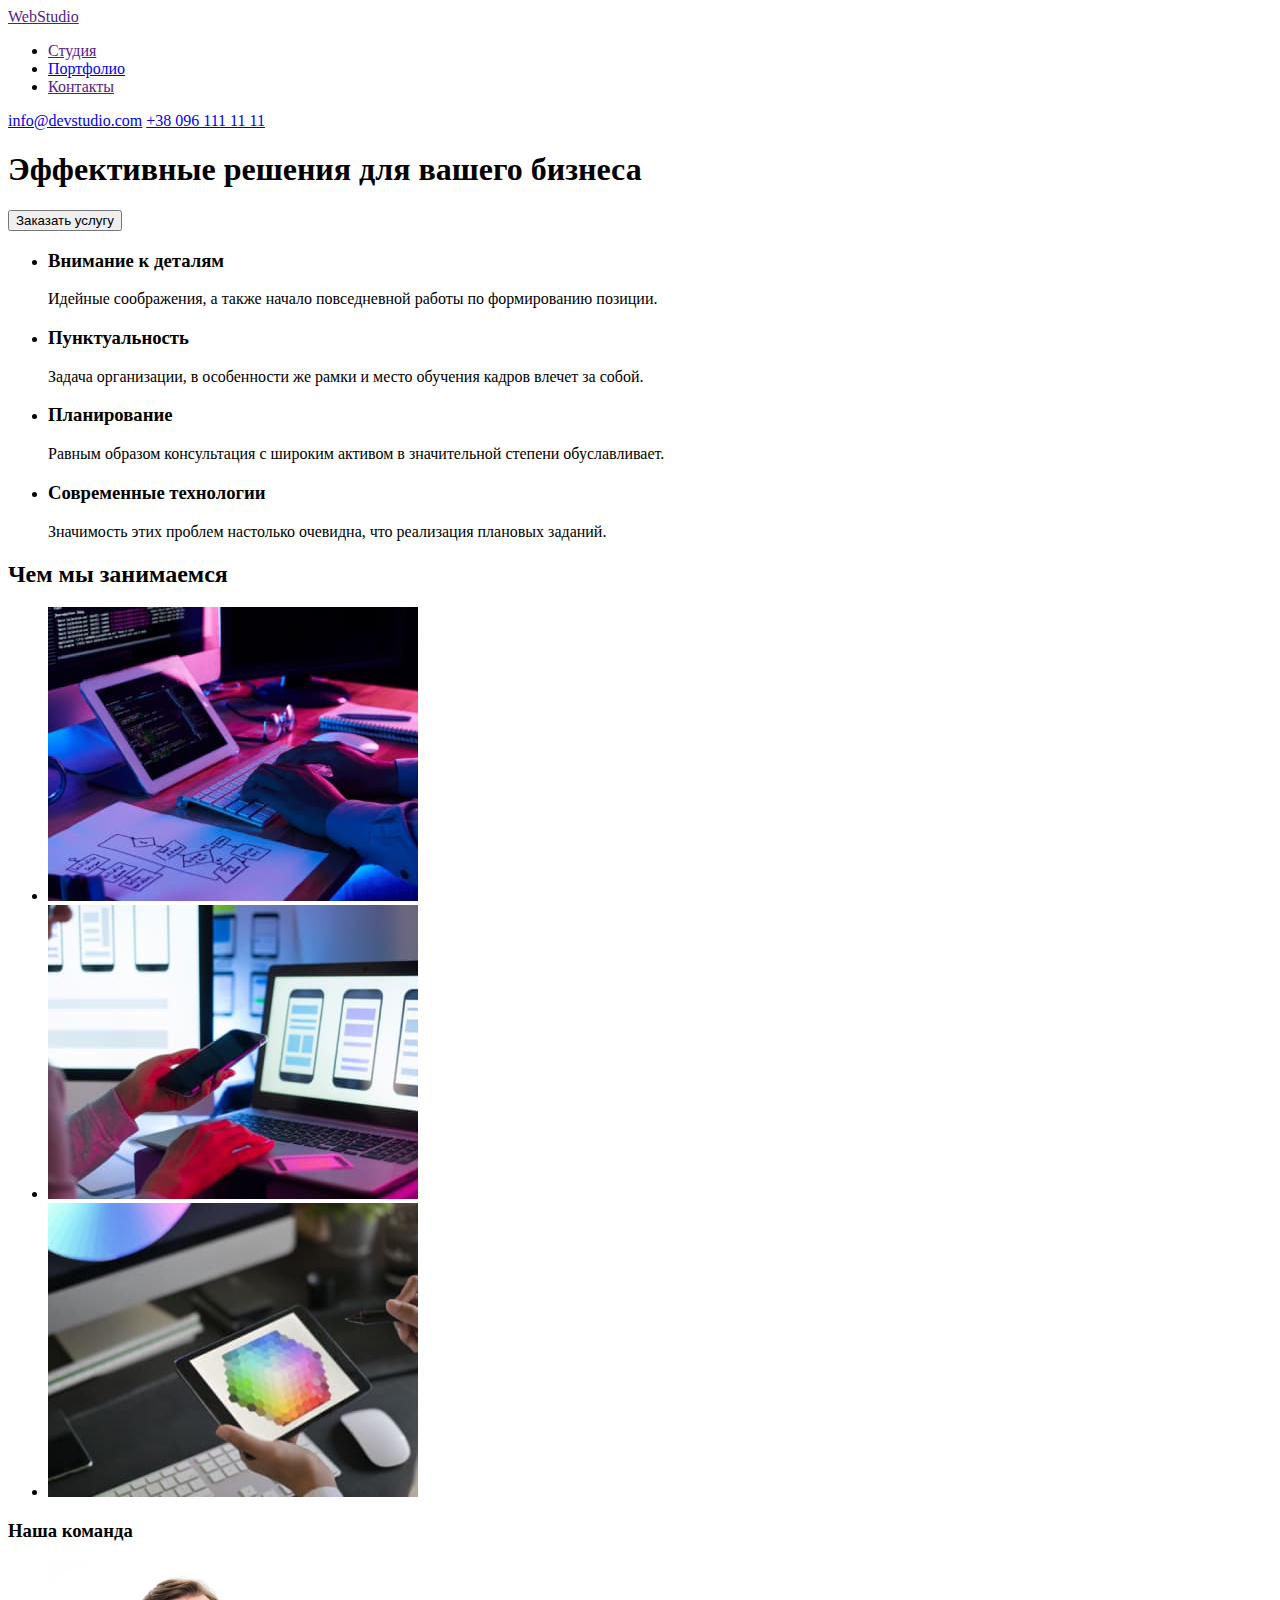
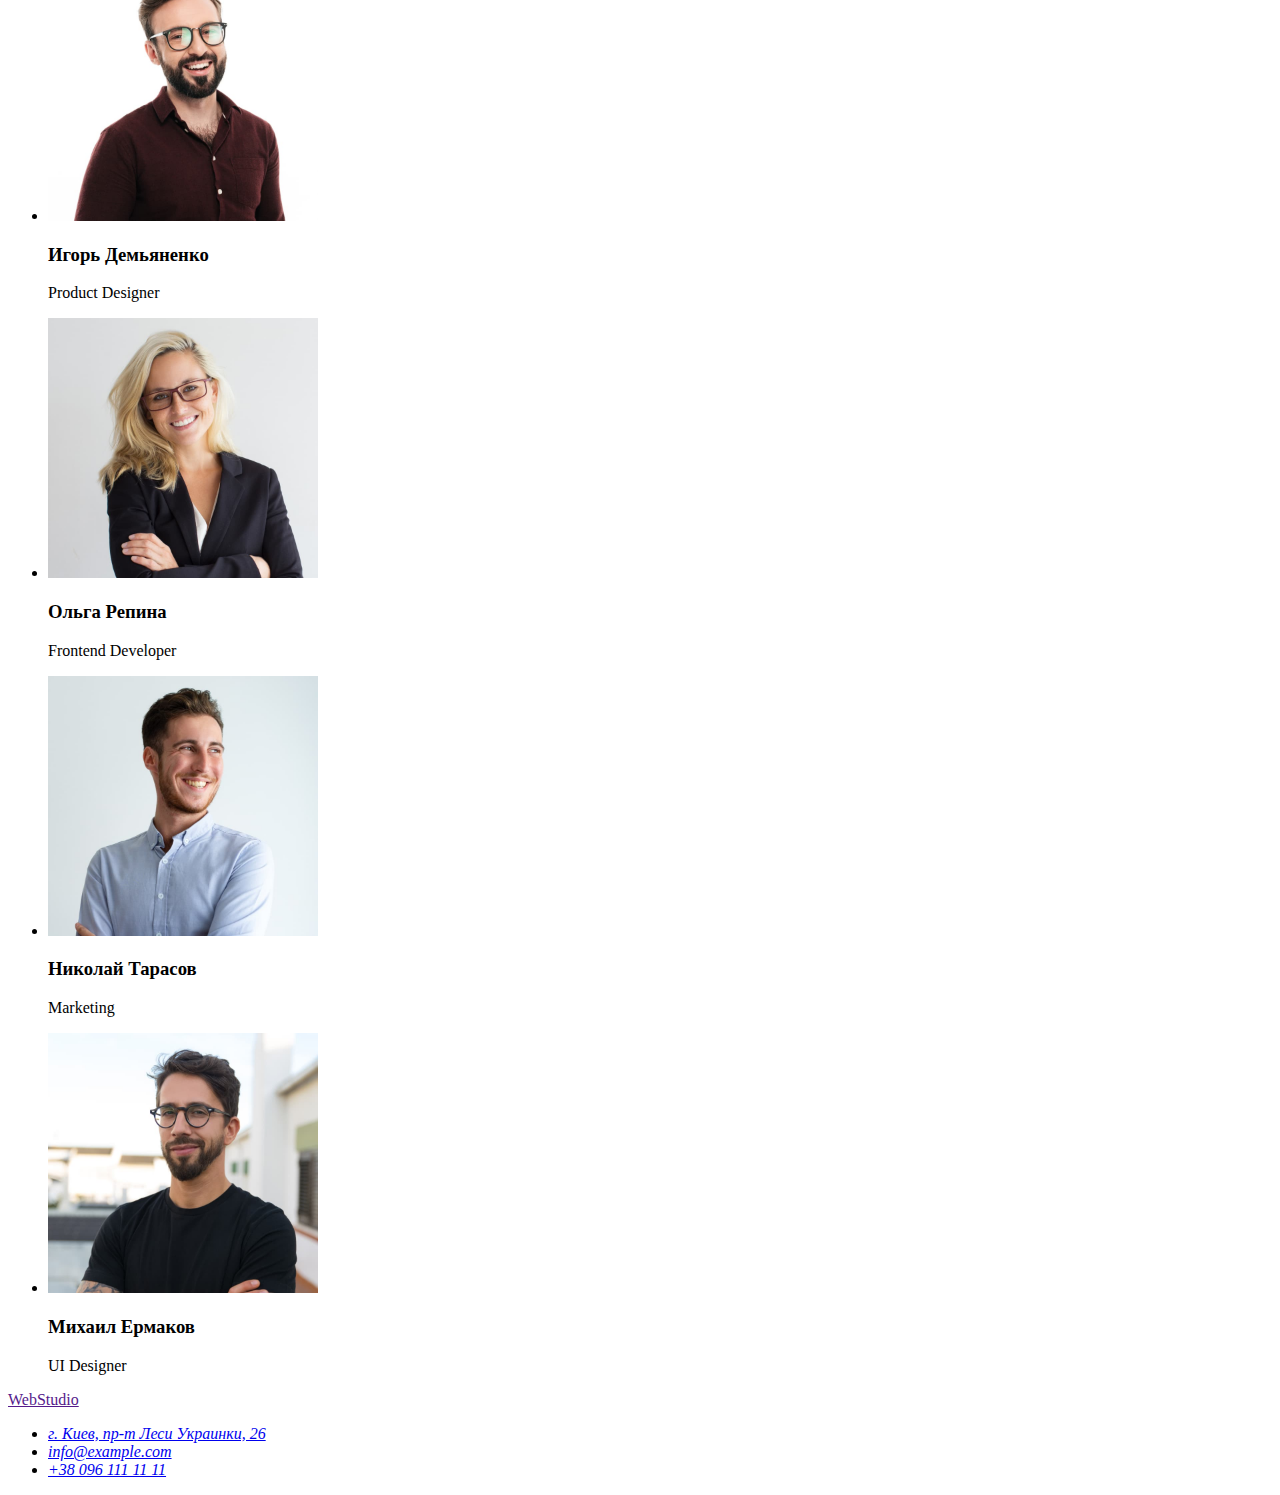
==== index.html @ 4023cea5 "css add" ====
<!DOCTYPE html>
<html lang="ru">

<head>
  <meta charset="UTF-8" />
  <meta http-equiv="X-UA-Compatible" content="IE=edge" />
  <meta name="viewport" content="width=<device-width>, initial-scale=1.0" />
  <title>Document</title>

  <link rel="stylesheet" href="./css/styles.css" />
</head>

<body>
  <header>
    <nav>
      <a href="" lang="en">WebStudio</a>
      <ul>
        <li><a href="">Студия</a></li>
        <li><a href="./portfolio.html">Портфолио</a></li>
        <li><a href="">Контакты</a></li>
      </ul>
    </nav>
    <a href="mailto:info@devstudio.com">info@devstudio.com</a>
    <a href="tel:+380961111111">+38 096 111 11 11</a>
  </header>
  <main>
    <!-- service -->
    <section>
      <h1>Эффективные решения для вашего бизнеса</h1>
      <button type="button">Заказать услугу</button>
    </section>

    <!-- skills -->
    <section>
      <h2 hidden>Преимущества</h2>
      <ul>
        <li>
          <h3>Внимание к деталям</h3>
          <p>
            Идейные соображения, а также начало повседневной работы по
            формированию позиции.
          </p>
        </li>
        <li>
          <h3>Пунктуальность</h3>
          <p>
            Задача организации, в особенности же рамки и место обучения кадров
            влечет за собой.
          </p>
        </li>
        <li>
          <h3>Планирование</h3>
          <p>
            Равным образом консультация с широким активом в значительной
            степени обуславливает.
          </p>
        </li>
        <li>
          <h3>Современные технологии</h3>
          <p>
            Значимость этих проблем настолько очевидна, что реализация
            плановых заданий.
          </p>
        </li>
      </ul>
    </section>

    <!-- about -->
    <section>
      <h2>Чем мы занимаемся</h2>
      <ul>
        <li>
          <img src="./images/about/type.jpg" alt="набор текста" width="370" height="294" />
        </li>
        <li>
          <img src="./images/about/seach.jpg" alt="поиск информации" width="370" height="294" />
        </li>
        <li>
          <img src="./images/about/color.jpg" alt="выбор цвета" width="370" height="294" />
        </li>
      </ul>
    </section>

    <!-- team -->
    <section>
      <h3>Наша команда</h3>
      <ul>
        <li>
          <img src="./images/team/ihor.jpg" alt="Игорь" width="270" height="260" />
          <h3>Игорь Демьяненко</h3>
          <p>Product Designer</p>
        </li>
        <li>
          <img src="./images/team/olha.jpg" alt="Ольга" width="270" height="260" />
          <h3>Ольга Репина</h3>
          <p>Frontend Developer</p>
        </li>
        <li>
          <img src="./images/team/nikola.jpg" alt="Николай" width="270" height="260" />
          <h3>Николай Тарасов</h3>
          <p>Marketing</p>
        </li>
        <li>
          <img src="./images/team/michael.jpg" alt="Михаил" width="270" height="260" />
          <h3>Михаил Ермаков</h3>
          <p>UI Designer</p>
        </li>
      </ul>
    </section>
  </main>

  <footer>
    <a href="" lang="en">WebStudio</a>
    <address>
      <ul>
        <li>
          <a href="https://goo.gl/maps/hZrBAjfU1j6jD1Ma9" target="_blank" rel="noopener noreferrer">г. Киев, пр-т Леси
            Украинки, 26</a>
        </li>
        <li><a href="mailto:info@example.com">info@example.com</a></li>
        <li><a href="tel:+380961111111">+38 096 111 11 11</a></li>
      </ul>
    </address>
  </footer>
</body>

</html>
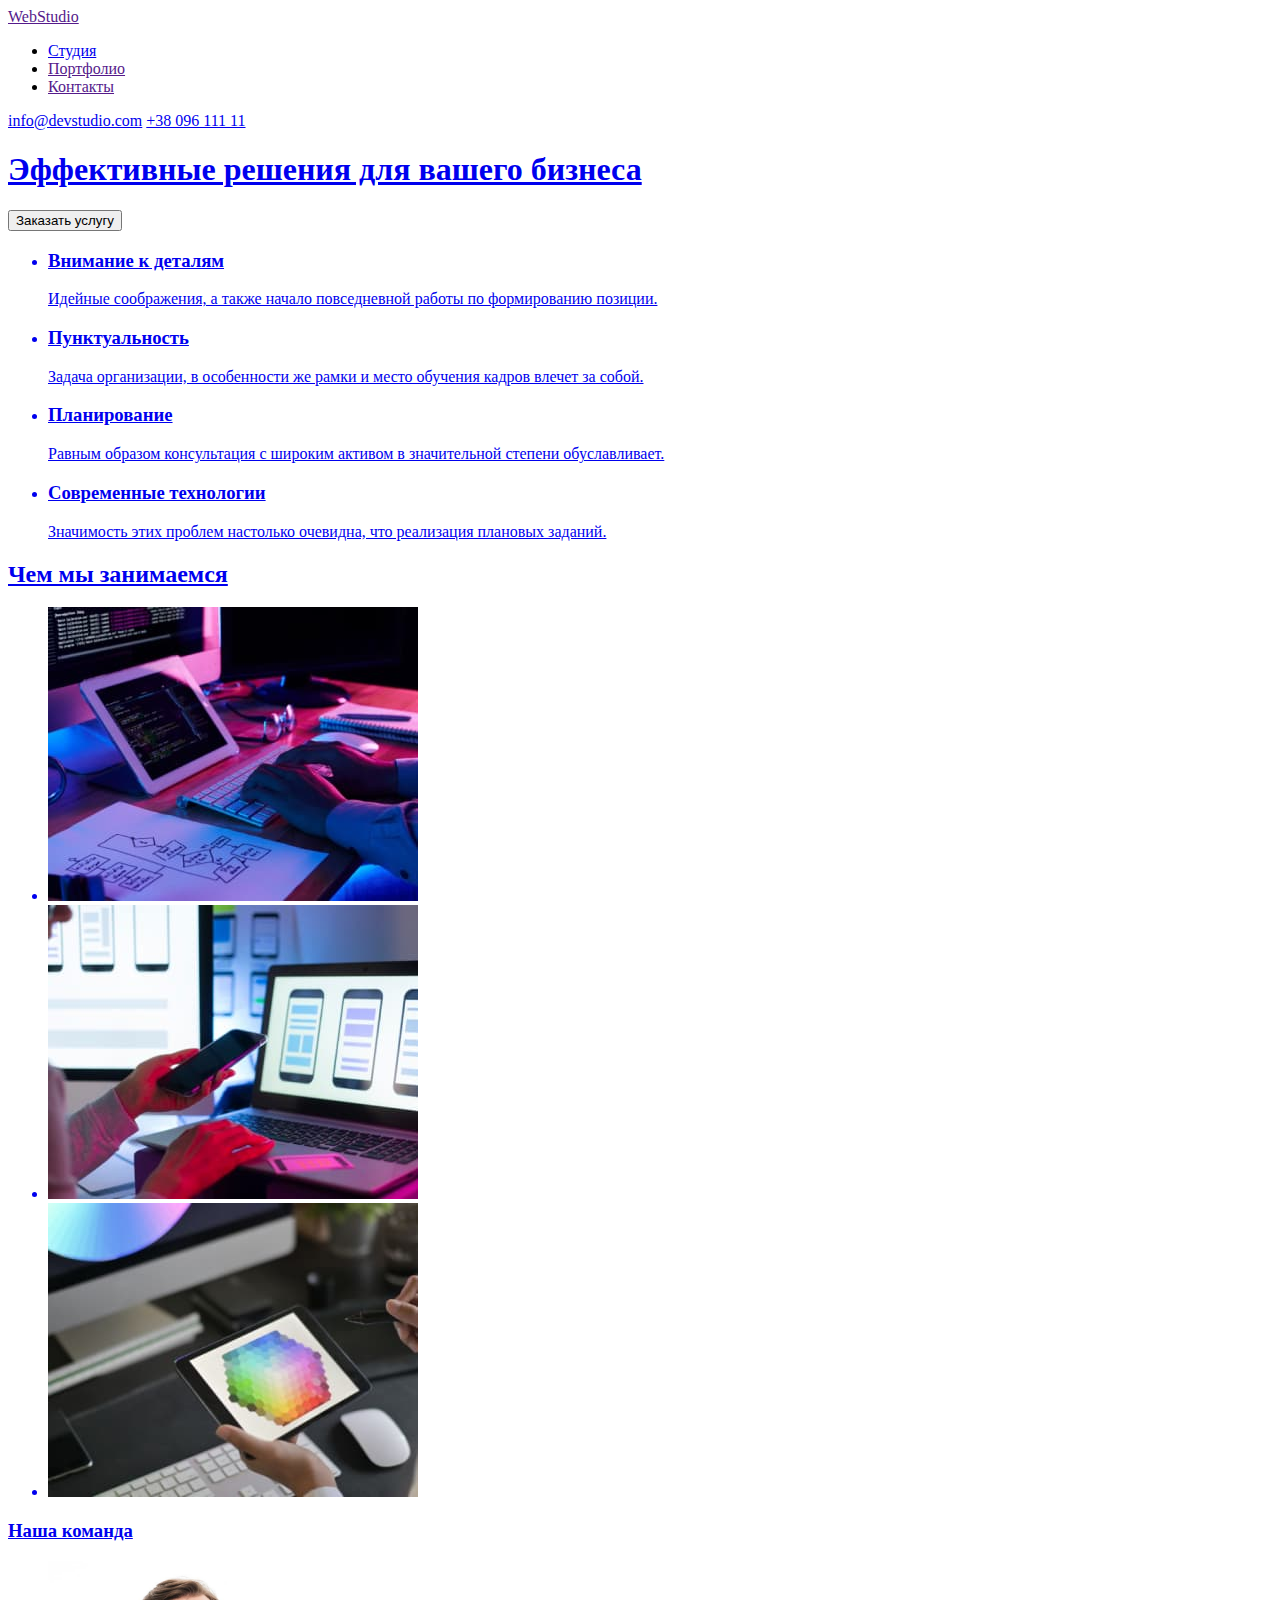
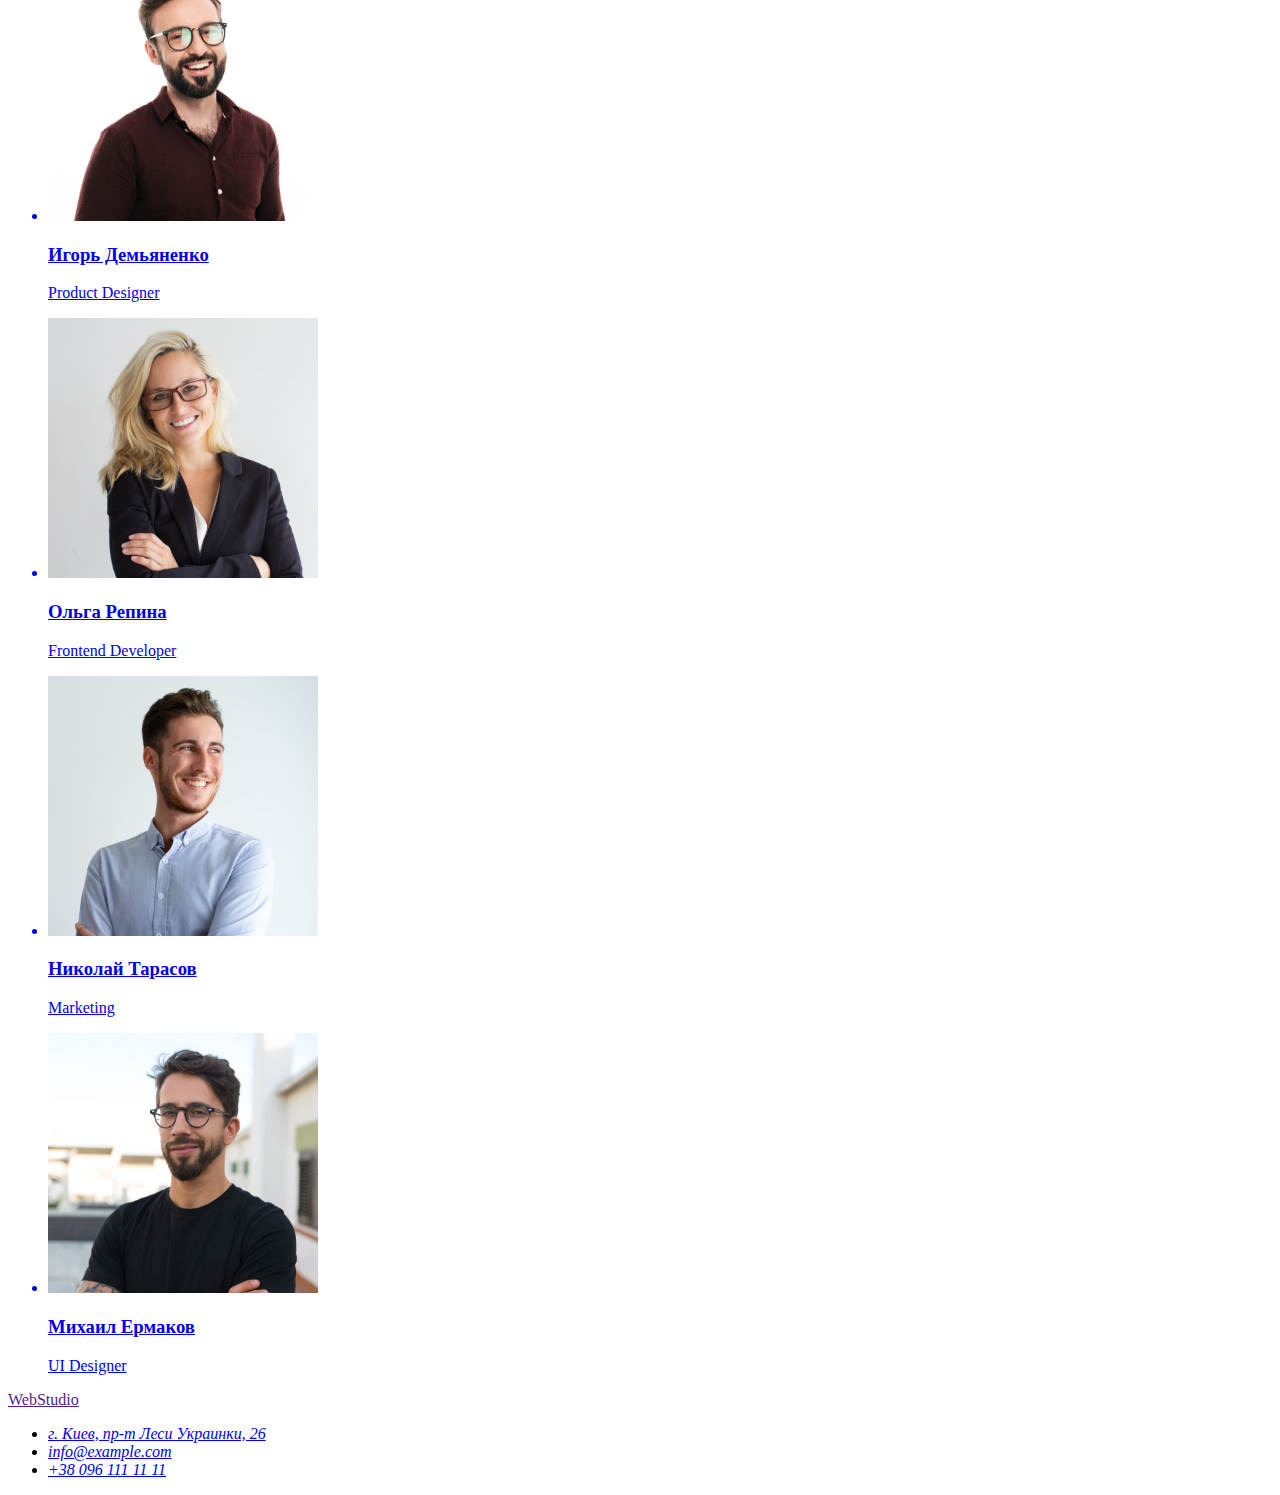
==== commit a692a66b: "commit" ====
--- a/index.html
+++ b/index.html
@@ -11,110 +11,122 @@
 </head>
 
 <body>
-  <header>
-    <nav>
-      <a href="" lang="en">WebStudio</a>
-      <ul>
-        <li><a href="">Студия</a></li>
-        <li><a href="./portfolio.html">Портфолио</a></li>
+  <header class="header">
+    <nav class="header-nav">
+      <a class="header-logo" href="" lang="en">WebStudio</a>
+      <ul class="header-item">
+        <li><a href="./index.html">Студия</a></li>
+        <li><a href="">Портфолио</a></li>
         <li><a href="">Контакты</a></li>
       </ul>
     </nav>
     <a href="mailto:info@devstudio.com">info@devstudio.com</a>
-    <a href="tel:+380961111111">+38 096 111 11 11</a>
+    <a href="tel:+380961111111">+38 096 111 11
+      <main>
+
+
+
   </header>
-  <main>
-    <!-- service -->
-    <section>
-      <h1>Эффективные решения для вашего бизнеса</h1>
-      <button type="button">Заказать услугу</button>
-    </section>
+  <!-- service -->
+  <section>
+    <h1>Эффективные решения для вашего бизнеса</h1>
+    <button type="button">Заказать услугу</button>
+  </section>
+  <!-- skills -->
+  <section>
+    <h2 hidden>Преимущества</h2>
+    <ul>
+      <li>
+        <h3>Внимание к деталям</h3>
+        <p>
+          Идейные соображения, а также начало повседневной работы по
+          формированию позиции.
+        </p>
+      </li>
+      <li>
+        <h3>Пунктуальность</h3>
+        <p>
+          Задача организации, в особенности же рамки и место обучения кадров
+          влечет за собой.
+        </p>
+      </li>
+      <li>
+        <h3>Планирование</h3>
+        <p>
+          Равным образом консультация с широким активом в значительной
+          степени обуславливает.
+        </p>
+      </li>
+      <li>
+        <h3>Современные технологии</h3>
+        <p>
+          Значимость этих проблем настолько очевидна, что реализация
+          плановых заданий.
+        </p>
 
-    <!-- skills -->
-    <section>
-      <h2 hidden>Преимущества</h2>
-      <ul>
-        <li>
-          <h3>Внимание к деталям</h3>
-          <p>
-            Идейные соображения, а также начало повседневной работы по
-            формированию позиции.
-          </p>
-        </li>
-        <li>
-          <h3>Пунктуальность</h3>
-          <p>
-            Задача организации, в особенности же рамки и место обучения кадров
-            влечет за собой.
-          </p>
-        </li>
-        <li>
-          <h3>Планирование</h3>
-          <p>
-            Равным образом консультация с широким активом в значительной
-            степени обуславливает.
-          </p>
-        </li>
-        <li>
-          <h3>Современные технологии</h3>
-          <p>
-            Значимость этих проблем настолько очевидна, что реализация
-            плановых заданий.
-          </p>
-        </li>
-      </ul>
-    </section>
 
-    <!-- about -->
-    <section>
-      <h2>Чем мы занимаемся</h2>
-      <ul>
-        <li>
-          <img src="./images/about/type.jpg" alt="набор текста" width="370" height="294" />
-        </li>
-        <li>
-          <img src="./images/about/seach.jpg" alt="поиск информации" width="370" height="294" />
-        </li>
-        <li>
-          <img src="./images/about/color.jpg" alt="выбор цвета" width="370" height="294" />
-        </li>
-      </ul>
-    </section>
 
-    <!-- team -->
-    <section>
-      <h3>Наша команда</h3>
-      <ul>
-        <li>
-          <img src="./images/team/ihor.jpg" alt="Игорь" width="270" height="260" />
-          <h3>Игорь Демьяненко</h3>
-          <p>Product Designer</p>
-        </li>
-        <li>
-          <img src="./images/team/olha.jpg" alt="Ольга" width="270" height="260" />
-          <h3>Ольга Репина</h3>
-          <p>Frontend Developer</p>
-        </li>
-        <li>
-          <img src="./images/team/nikola.jpg" alt="Николай" width="270" height="260" />
-          <h3>Николай Тарасов</h3>
-          <p>Marketing</p>
-        </li>
-        <li>
-          <img src="./images/team/michael.jpg" alt="Михаил" width="270" height="260" />
-          <h3>Михаил Ермаков</h3>
-          <p>UI Designer</p>
-        </li>
-      </ul>
-    </section>
+      </li>
+    </ul>
+  </section>
+  <!-- about -->
+  <section>
+    <h2>Чем мы занимаемся</h2>
+    <ul>
+      <li>
+        <img src="./images/about/type.jpg" alt="набор текста" width="370" height="294" />
+      </li>
+      <li>
+        <img src="./images/about/seach.jpg" alt="поиск информации" width="370" height="294" />
+      </li>
+      <li>
+        <img src="./images/about/color.jpg" alt="выбор цвета" width="370" height="294" />
+      </li>
+    </ul>
+  </section>
+  <!-- team -->
+  <section>
+    <h3>Наша команда</h3>
+    <ul>
+      <li>
+        <img src="./images/team/ihor.jpg" alt="Игорь" width="270" height="260" />
+        <h3>Игорь Демьяненко</h3>
+        <p>Product Designer</p>
+      </li>
+      <li>
+
+
+
+        <img src="./images/team/olha.jpg" alt="Ольга" width="270" height="260" />
+        <h3>Ольга Репина</h3>
+        <p>Frontend Developer</p>
+      </li>
+      <li>
+        <img src="./images/team/nikola.jpg" alt="Николай" width="270" height="260" />
+        <h3>Николай Тарасов</h3>
+        <p>Marketing</p>
+      </li>
+      <li>
+        <img src="./images/team/michael.jpg" alt="Михаил" width="270" height="260" />
+        <h3>Михаил Ермаков</h3>
+        <p>UI Designer</p>
+      </li>
+    </ul>
+  </section>
+
+
   </main>
-
   <footer>
     <a href="" lang="en">WebStudio</a>
     <address>
+
+
+
+
       <ul>
         <li>
-          <a href="https://goo.gl/maps/hZrBAjfU1j6jD1Ma9" target="_blank" rel="noopener noreferrer">г. Киев, пр-т Леси
+          <a href="https://goo.gl/maps/hZrBAjfU1j6jD1Ma9" target="_blank" rel="noopener noreferrer">г. Киев, пр-т
+            Леси
             Украинки, 26</a>
         </li>
         <li><a href="mailto:info@example.com">info@example.com</a></li>
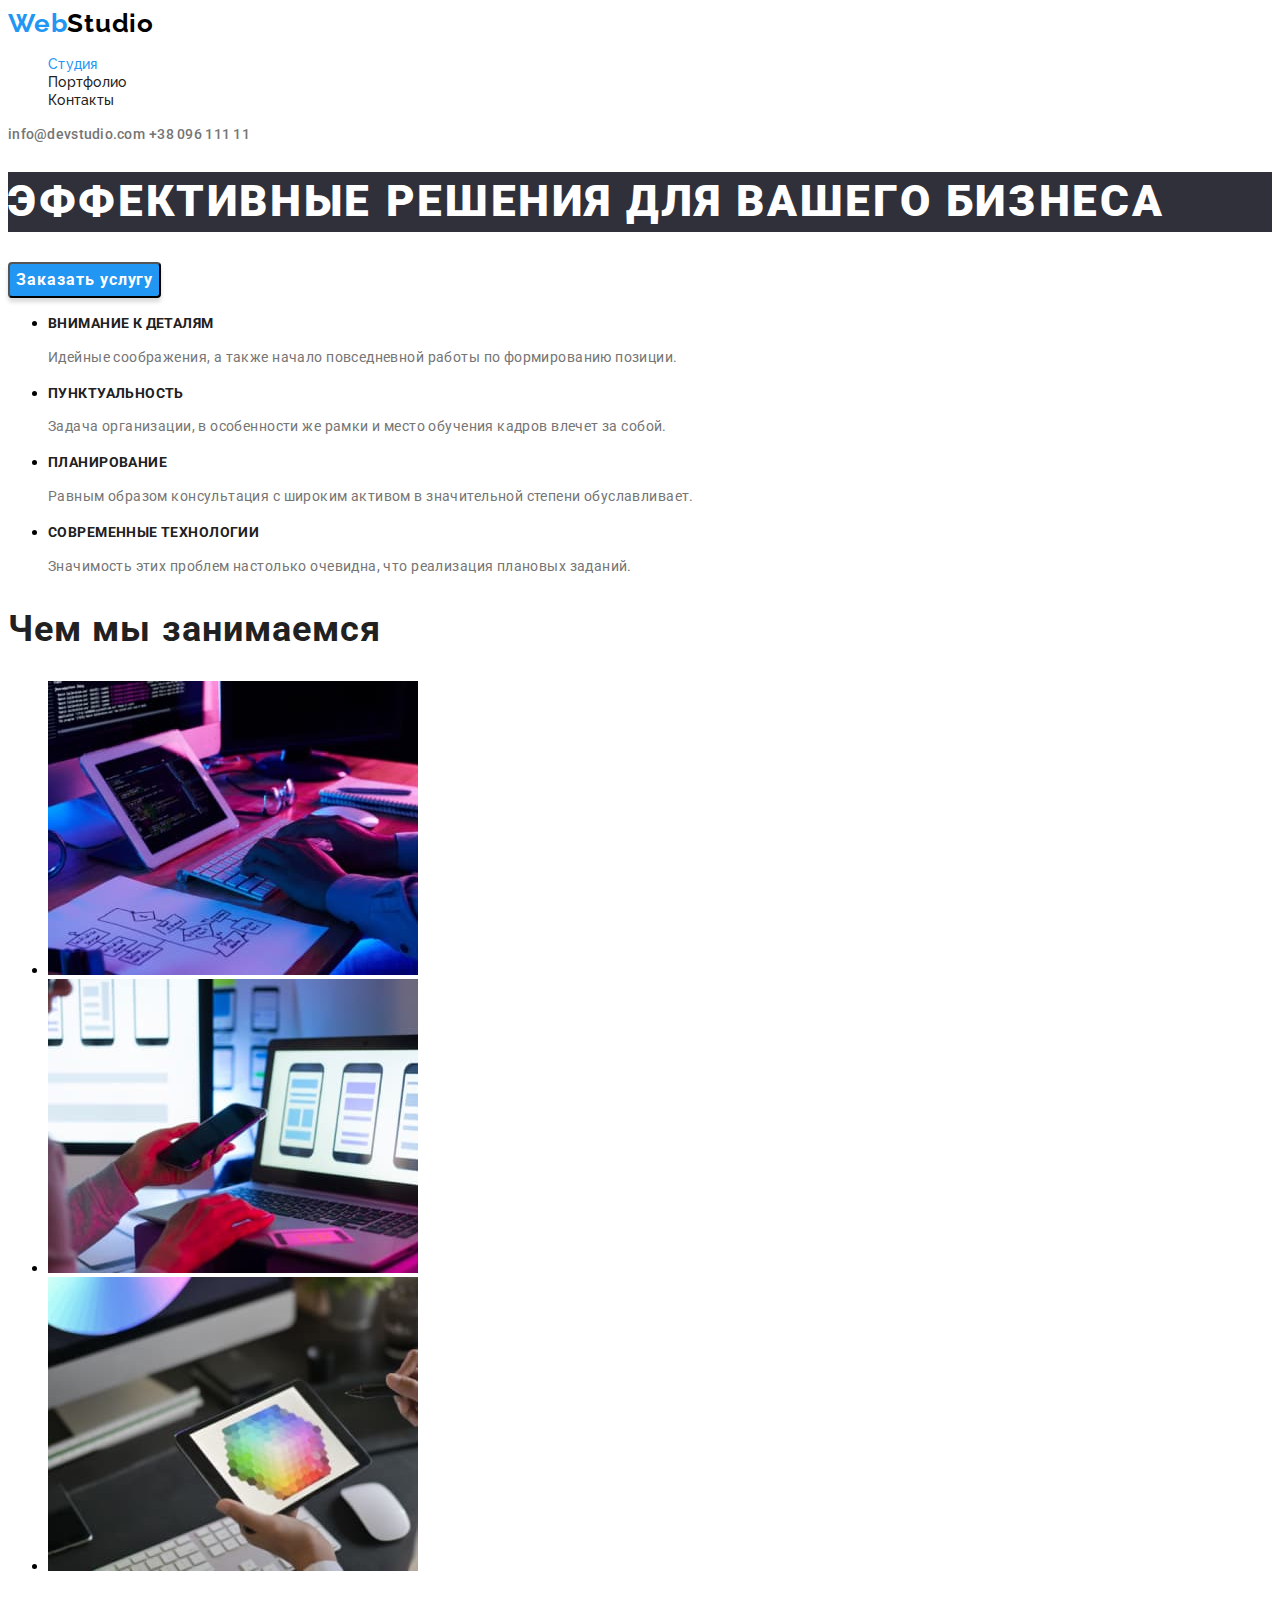
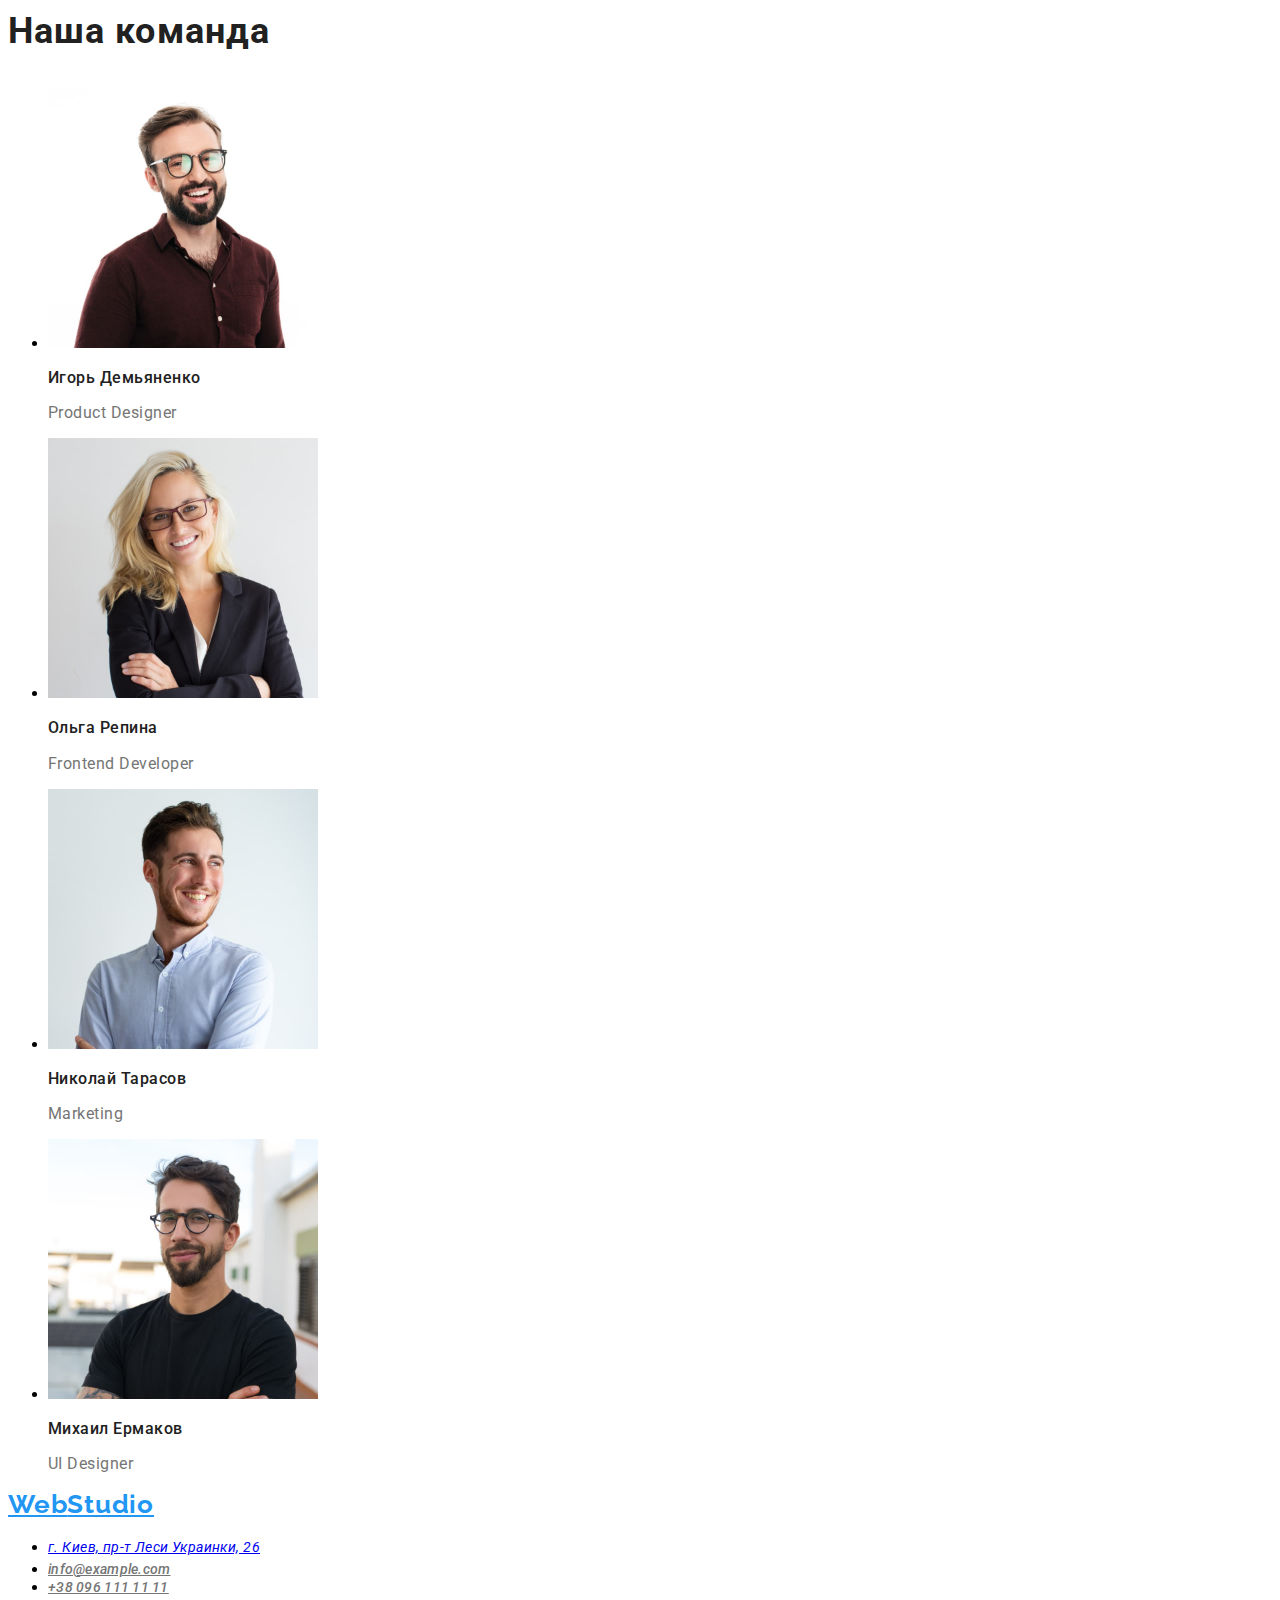
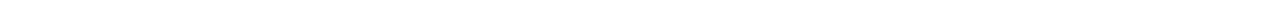
==== commit 3a2cb586: "class add" ====
--- a/index.html
+++ b/index.html
@@ -5,132 +5,128 @@
   <meta charset="UTF-8" />
   <meta http-equiv="X-UA-Compatible" content="IE=edge" />
   <meta name="viewport" content="width=<device-width>, initial-scale=1.0" />
-  <title>Document</title>
+  <title>WebStudio</title>
 
+  <link rel="preconnect" href="https://fonts.googleapis.com" />
+  <link rel="preconnect" href="https://fonts.gstatic.com" crossorigin />
+  <link href="https://fonts.googleapis.com/css2?family=Raleway:wght@700&family=Roboto:wght@400;500;700;900&display=swap"
+    rel="stylesheet" />
   <link rel="stylesheet" href="./css/styles.css" />
 </head>
 
 <body>
+
+  <!-- HEADER -->
   <header class="header">
-    <nav class="header-nav">
-      <a class="header-logo" href="" lang="en">WebStudio</a>
-      <ul class="header-item">
-        <li><a href="./index.html">Студия</a></li>
-        <li><a href="">Портфолио</a></li>
-        <li><a href="">Контакты</a></li>
+    <nav class="site-nav">
+      <a class="logo link" href="" lang="en">Web<span class="logo-black">Studio</span></a>
+      <ul class="menu list">
+        <li class="menu-item"><a class="menu-link current link" href="./index.html">Студия</a></li>
+        <li class="menu-item"><a class="menu-link link" href="./portfolio.html">Портфолио</a></li>
+        <li class="menu-item"><a class="menu-link link" href="">Контакты</a></li>
       </ul>
     </nav>
-    <a href="mailto:info@devstudio.com">info@devstudio.com</a>
-    <a href="tel:+380961111111">+38 096 111 11
-      <main>
+    <a class="mail-link link" href="mailto:info@devstudio.com">info@devstudio.com</a>
+    <a class="tel-link link" href="tel:+380961111111">+38 096 111 11</a>
+  </header>
 
+  <main>
+    <!-- SERVICE -->
+    <section class="hero" >
+      <h1 class="main-title" >Эффективные решения для вашего бизнеса</h1>
+      <button class="modal-btn" type="button">Заказать услугу</button>
+    </section>
 
+    <!-- SKILLS -->
+    <section class="skills" >
+      <h2 hidden>Преимущества</h2>
+      <ul class="skills-menu" >
+        <li class="skills-item" >
+          <h3 class="skills-title" >Внимание к деталям</h3>
+          <p class="skills-text" >
+            Идейные соображения, а также начало повседневной работы по
+            формированию позиции.
+          </p>
+        </li>
+        <li class="skills-item" >
+          <h3 class="skills-title" >Пунктуальность</h3>
+          <p class="skills-text" >
+            Задача организации, в особенности же рамки и место обучения кадров
+            влечет за собой.
+          </p>
+        </li>
+        <li class="skills-item" >
+          <h3 class="skills-title" >Планирование</h3>
+          <p class="skills-text" >
+            Равным образом консультация с широким активом в значительной
+            степени обуславливает.
+          </p>
+        </li>
+        <li class="skills-item" >
+          <h3 class="skills-title" >Современные технологии</h3>
+          <p class="skills-text" >
+            Значимость этих проблем настолько очевидна, что реализация
+            плановых заданий.
+          </p>
+        </li>
+      </ul>
+    </section>
 
-  </header>
-  <!-- service -->
-  <section>
-    <h1>Эффективные решения для вашего бизнеса</h1>
-    <button type="button">Заказать услугу</button>
-  </section>
-  <!-- skills -->
-  <section>
-    <h2 hidden>Преимущества</h2>
-    <ul>
-      <li>
-        <h3>Внимание к деталям</h3>
-        <p>
-          Идейные соображения, а также начало повседневной работы по
-          формированию позиции.
-        </p>
-      </li>
-      <li>
-        <h3>Пунктуальность</h3>
-        <p>
-          Задача организации, в особенности же рамки и место обучения кадров
-          влечет за собой.
-        </p>
-      </li>
-      <li>
-        <h3>Планирование</h3>
-        <p>
-          Равным образом консультация с широким активом в значительной
-          степени обуславливает.
-        </p>
-      </li>
-      <li>
-        <h3>Современные технологии</h3>
-        <p>
-          Значимость этих проблем настолько очевидна, что реализация
-          плановых заданий.
-        </p>
+    <!-- ABOUT -->
+    <section>
+      <h2 class="about-title">Чем мы занимаемся</h2>
+      <ul class="about-menu">
+        <li class="about-item">
+          <img src="./images/about/type.jpg" alt="набор текста" width="370" height="294" />
+        </li>
+        <li class="about-item">
+          <img src="./images/about/seach.jpg" alt="поиск информации" width="370" height="294" />
+        </li>
+        <li class="about-item">
+          <img src="./images/about/color.jpg" alt="выбор цвета" width="370" height="294" />
+        </li>
+      </ul>
+    </section>
 
+    <!-- TEAM -->
+    <section class="team" >
+      <h3 class="team-title">Наша команда</h3>
+      <ul class="team-menu" >
+        <li>
+          <img class="team-image" src="./images/team/ihor.jpg" alt="Игорь" width="270" height="260" />
+          <h3 class="team-name">Игорь Демьяненко</h3>
+          <p class="team-prof">Product Designer</p>
+        </li>
+        <li>
+          <img class="team-image" src="./images/team/olha.jpg" alt="Ольга" width="270" height="260" />
+          <h3 class="team-name">Ольга Репина</h3>
+          <p class="team-prof">Frontend Developer</p>
+        </li>
+        <li>
+          <img class="team-image" src="./images/team/nikola.jpg" alt="Николай" width="270" height="260" />
+          <h3 class="team-name">Николай Тарасов</h3>
+          <p class="team-prof">Marketing</p>
+        </li>
+        <li>
+          <img class="team-image" src="./images/team/michael.jpg" alt="Михаил" width="270" height="260" />
+          <h3 class="team-name">Михаил Ермаков</h3>
+          <p class="team-prof">UI Designer</p>
+        </li>
+      </ul>
+    </section>
+  </main>
 
-
-      </li>
-    </ul>
-  </section>
-  <!-- about -->
-  <section>
-    <h2>Чем мы занимаемся</h2>
-    <ul>
-      <li>
-        <img src="./images/about/type.jpg" alt="набор текста" width="370" height="294" />
-      </li>
-      <li>
-        <img src="./images/about/seach.jpg" alt="поиск информации" width="370" height="294" />
-      </li>
-      <li>
-        <img src="./images/about/color.jpg" alt="выбор цвета" width="370" height="294" />
-      </li>
-    </ul>
-  </section>
-  <!-- team -->
-  <section>
-    <h3>Наша команда</h3>
-    <ul>
-      <li>
-        <img src="./images/team/ihor.jpg" alt="Игорь" width="270" height="260" />
-        <h3>Игорь Демьяненко</h3>
-        <p>Product Designer</p>
-      </li>
-      <li>
-
-
-
-        <img src="./images/team/olha.jpg" alt="Ольга" width="270" height="260" />
-        <h3>Ольга Репина</h3>
-        <p>Frontend Developer</p>
-      </li>
-      <li>
-        <img src="./images/team/nikola.jpg" alt="Николай" width="270" height="260" />
-        <h3>Николай Тарасов</h3>
-        <p>Marketing</p>
-      </li>
-      <li>
-        <img src="./images/team/michael.jpg" alt="Михаил" width="270" height="260" />
-        <h3>Михаил Ермаков</h3>
-        <p>UI Designer</p>
-      </li>
-    </ul>
-  </section>
-
-
-  </main>
+  <!-- FOOTER -->
   <footer>
-    <a href="" lang="en">WebStudio</a>
+    <a class="logo" href="" lang="en">Web<span class="logo-white">Studio</span></a>
     <address>
-
-
-
-
       <ul>
         <li>
-          <a href="https://goo.gl/maps/hZrBAjfU1j6jD1Ma9" target="_blank" rel="noopener noreferrer">г. Киев, пр-т
-            Леси
+          <a class="location" href="https://goo.gl/maps/hZrBAjfU1j6jD1Ma9" target="_blank" rel="noopener noreferrer">г. Киев, пр-т Леси
             Украинки, 26</a>
         </li>
-        <li><a href="mailto:info@example.com">info@example.com</a></li>
-        <li><a href="tel:+380961111111">+38 096 111 11 11</a></li>
+        <li><a class="mail-link" href="mailto:info@example.com">info@example.com</a></li>
+        <li><a class="tel-link" href="tel:+380961111111">+38 096 111 11 11</a></li>
       </ul>
     </address>
   </footer>
--- a/css/styles.css
+++ b/css/styles.css
@@ -0,0 +1,191 @@
+:root {
+}
+
+.list {
+  list-style: none;
+}
+
+.link {
+  text-decoration: none;
+}
+
+body {
+}
+
+/* ============ HEADER ============ */
+
+.logo {
+  font-family: "Raleway", sans-serif;
+  font-weight: 700;
+  font-size: 26px;
+  line-height: 1.19;
+  letter-spacing: 0.03em;
+  color: #2196f3;
+}
+
+.logo-black {
+  color: #000000;
+}
+
+.menu-link.current {
+  color: #2196f3;
+}
+
+.menu-link {
+  font-family: "Raleway", sans-serif;
+  font-weight: 500;
+  font-size: 14px;
+  line-height: 1.14;
+  letter-spacing: 0.02em;
+  color: #212121;
+}
+
+.menu-link:hover,
+.menu-link:focus {
+  color: #2196f3;
+}
+
+.mail-link {
+  font-family: "Roboto", sans-serif;
+  font-weight: 500;
+  font-size: 14px;
+  line-height: 1.14;
+  letter-spacing: 0.02em;
+  color: #757575;
+}
+
+.mail-link:hover,
+.mail-link:focus {
+  color: #2196f3;
+}
+
+.tel-link {
+  font-family: "Roboto", sans-serif;
+  font-weight: 500;
+  font-size: 14px;
+  line-height: 1.14;
+  letter-spacing: 0.02em;
+  color: #757575;
+}
+
+.tel-link:hover,
+.tel-link:focus {
+  color: #2196f3;
+}
+
+/* ============ SERVICE ============ */
+
+.main-title {
+    color: #ffffff;
+    background: #2f303a;
+}
+
+.modal-btn {
+  cursor: pointer;
+  font-family: "Roboto", sans-serif;
+  font-weight: 700;
+  font-size: 16px;
+  line-height: 1.87;
+  letter-spacing: 0.06em;
+  color: #ffffff;
+  background-color: #2196f3;
+
+  box-shadow: 0px 4px 4px rgba(0, 0, 0, 0.15);
+  border-radius: 4px;
+}
+
+.main-title {
+  font-family: "Roboto", sans-serif;
+  font-weight: 900;
+  font-size: 44px;
+  line-height: 1.36;
+  letter-spacing: 0.06em;
+  text-transform: uppercase;
+  /* color: #FFFFFF; */
+}
+
+.modal-btn:hover,
+.modal-btn:focus {
+  background-color: #188ce8;
+}
+
+/* ============ SERVICE ============ */
+
+.skills-title {
+  font-family: "Roboto", sans-serif;
+  font-weight: 700;
+  font-size: 14px;
+  line-height: 1.14;
+  letter-spacing: 0.03em;
+  text-transform: uppercase;
+  color: #212121;
+}
+
+.skills-text {
+  font-family: "Roboto", sans-serif;
+  font-weight: 400;
+  font-size: 14px;
+  line-height: 1.71;
+  letter-spacing: 0.03em;
+  color: #757575;
+}
+
+/* ============ ABOUT ============ */
+
+.about-title {
+  font-family: "Roboto", sans-serif;
+  font-weight: 700;
+  font-size: 36px;
+  line-height: 1.16;
+  letter-spacing: 0.03em;
+  color: #212121;
+}
+
+/* ============ TEAM ============ */
+
+.team-title {
+  font-family: "Roboto", sans-serif;
+  font-weight: 700;
+  font-size: 36px;
+  line-height: 1.16;
+  letter-spacing: 0.03em;
+  color: #212121;
+}
+
+.team-name {
+  font-family: "Roboto", sans-serif;
+  font-weight: 500;
+  font-size: 16px;
+  line-height: 1.19;
+  letter-spacing: 0.03em;
+  color: #212121;
+}
+
+.team-prof {
+  font-family: "Roboto", sans-serif;
+  font-weight: 400;
+  font-size: 16px;
+  line-height: 1.19;
+  letter-spacing: 0.03em;
+  color: #757575;
+}
+
+/* ============ FOOTER ============ */
+
+.logo-white {
+  font-family: "Raleway", sans-serif;
+  font-weight: 700;
+  font-size: 26px;
+  line-height: 1.19;
+  letter-spacing: 0.03em;
+  /* color: #FFFFFF; */
+}
+
+.location {
+  font-family: "Roboto", sans-serif;
+  font-weight: 400;
+  font-size: 14px;
+  line-height: 1.71;
+  letter-spacing: 0.03em;
+  /* color: #FFFFFF; */
+}
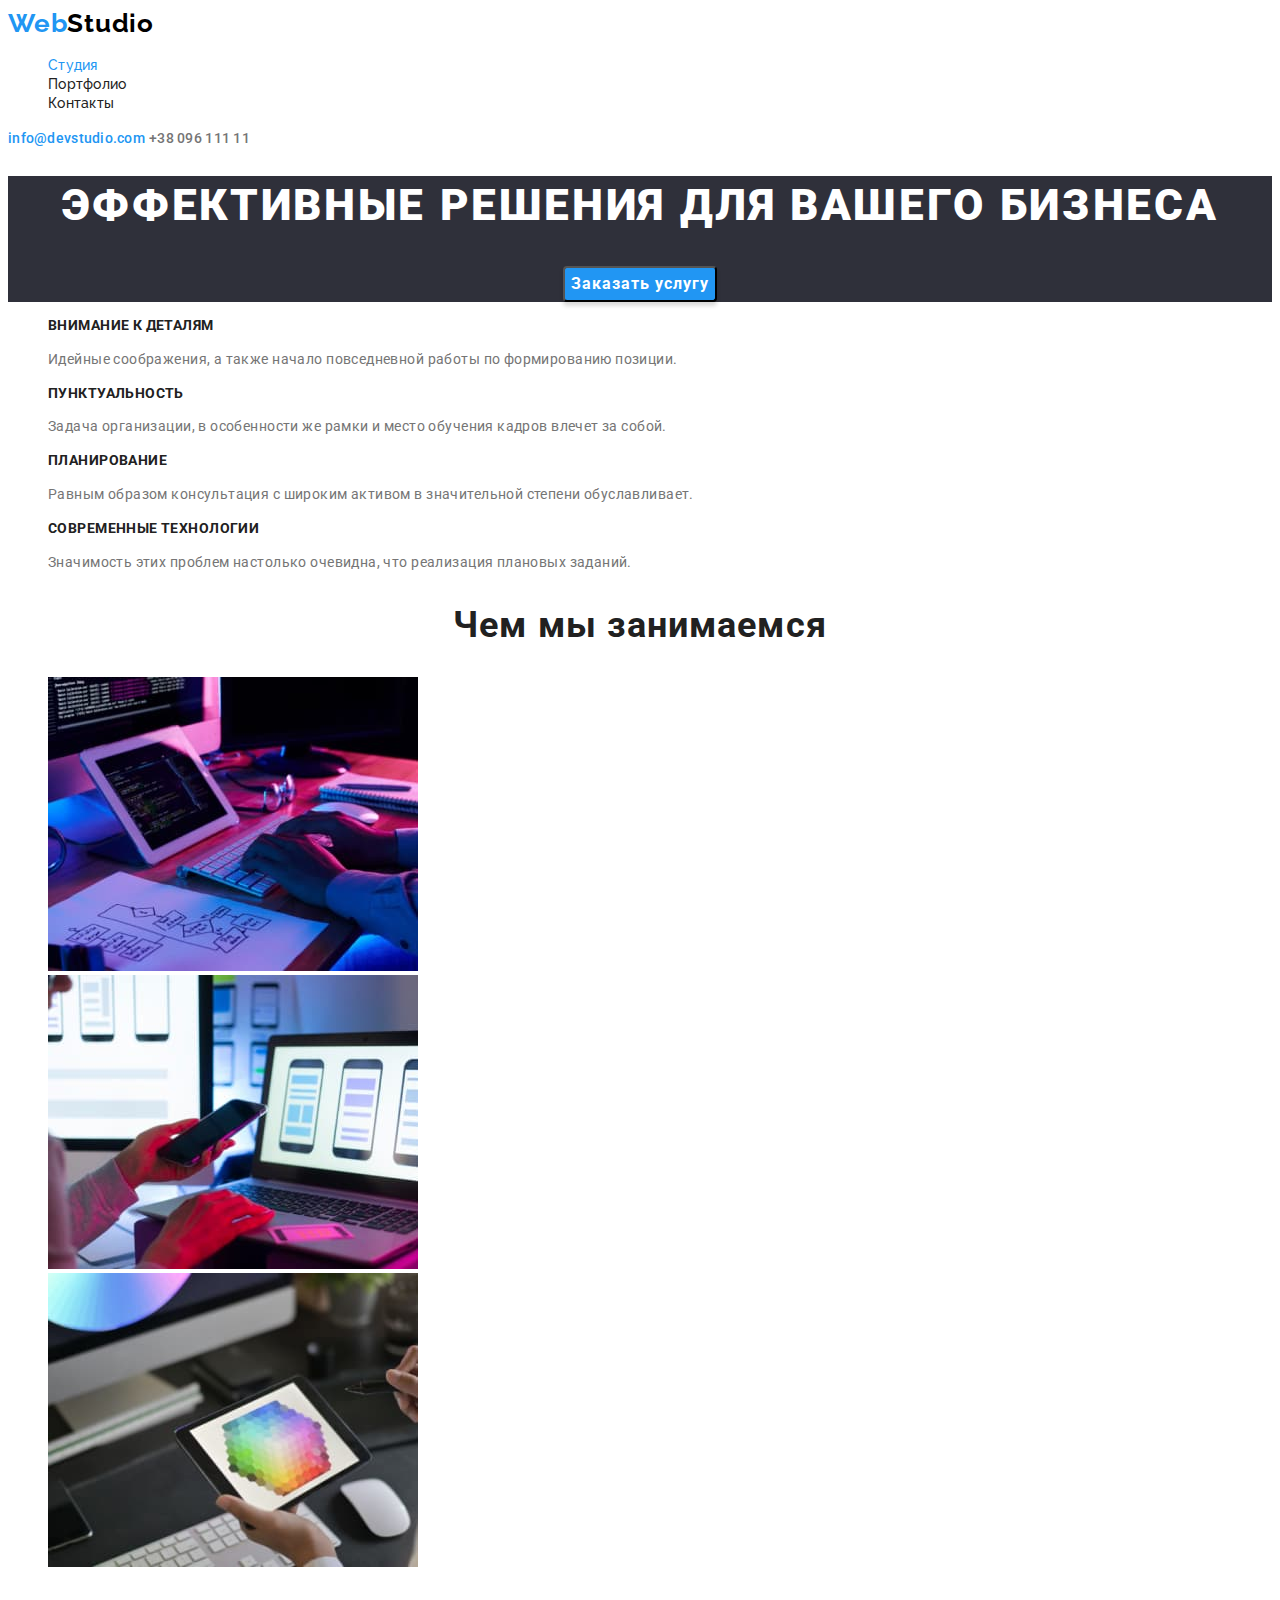
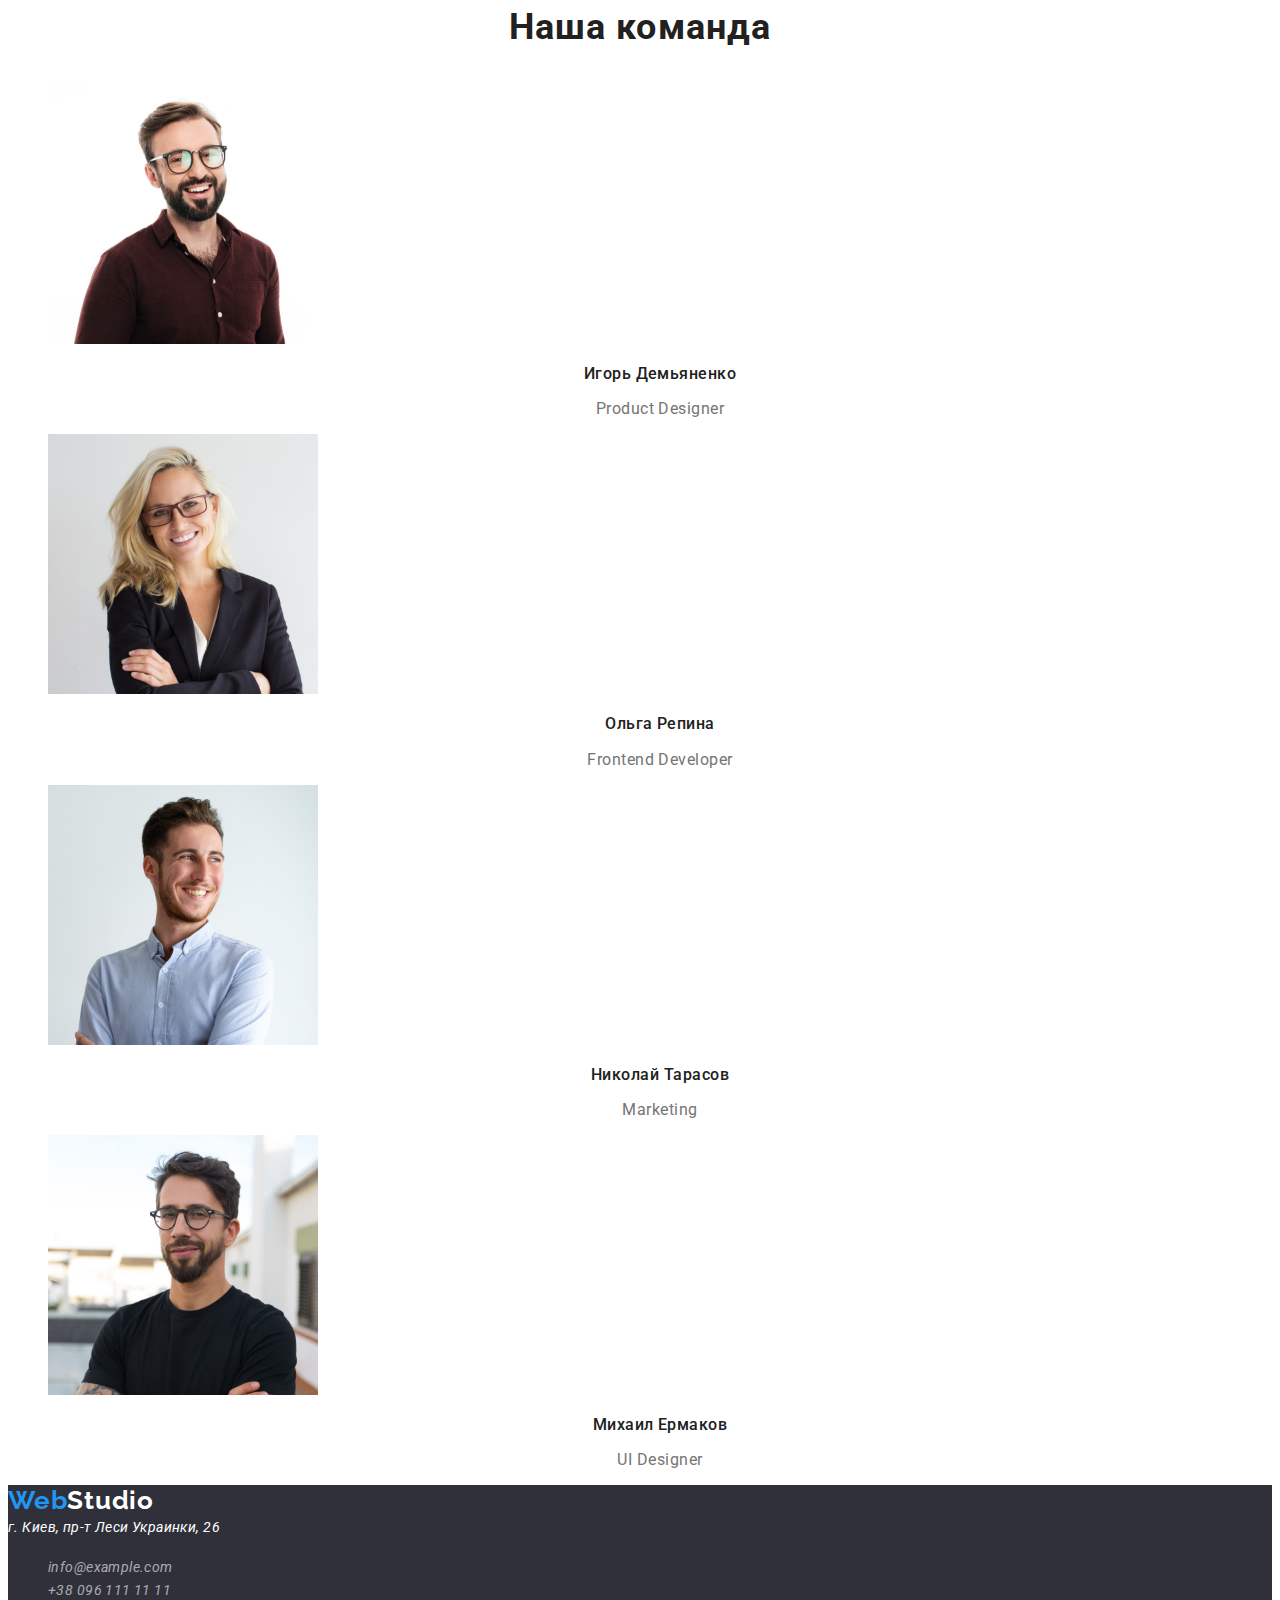
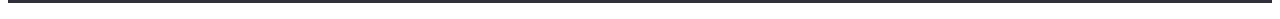
==== commit a8a6ad12: "index done" ====
--- a/index.html
+++ b/index.html
@@ -26,7 +26,7 @@
         <li class="menu-item"><a class="menu-link link" href="">Контакты</a></li>
       </ul>
     </nav>
-    <a class="mail-link link" href="mailto:info@devstudio.com">info@devstudio.com</a>
+    <a class="mail-link link current" href="mailto:info@devstudio.com">info@devstudio.com</a>
     <a class="tel-link link" href="tel:+380961111111">+38 096 111 11</a>
   </header>
 
@@ -40,7 +40,7 @@
     <!-- SKILLS -->
     <section class="skills" >
       <h2 hidden>Преимущества</h2>
-      <ul class="skills-menu" >
+      <ul class="skills-menu list" >
         <li class="skills-item" >
           <h3 class="skills-title" >Внимание к деталям</h3>
           <p class="skills-text" >
@@ -75,7 +75,7 @@
     <!-- ABOUT -->
     <section>
       <h2 class="about-title">Чем мы занимаемся</h2>
-      <ul class="about-menu">
+      <ul class="about-menu list">
         <li class="about-item">
           <img src="./images/about/type.jpg" alt="набор текста" width="370" height="294" />
         </li>
@@ -91,7 +91,7 @@
     <!-- TEAM -->
     <section class="team" >
       <h3 class="team-title">Наша команда</h3>
-      <ul class="team-menu" >
+      <ul class="team-menu list" >
         <li>
           <img class="team-image" src="./images/team/ihor.jpg" alt="Игорь" width="270" height="260" />
           <h3 class="team-name">Игорь Демьяненко</h3>
@@ -117,16 +117,14 @@
   </main>
 
   <!-- FOOTER -->
-  <footer>
-    <a class="logo" href="" lang="en">Web<span class="logo-white">Studio</span></a>
+  <footer class="footer">
+    <a class="logo link" href="" lang="en">Web<span class="logo-white">Studio</span></a>
     <address>
-      <ul>
-        <li>
-          <a class="location" href="https://goo.gl/maps/hZrBAjfU1j6jD1Ma9" target="_blank" rel="noopener noreferrer">г. Киев, пр-т Леси
-            Украинки, 26</a>
-        </li>
-        <li><a class="mail-link" href="mailto:info@example.com">info@example.com</a></li>
-        <li><a class="tel-link" href="tel:+380961111111">+38 096 111 11 11</a></li>
+      <a class="location link" href="https://goo.gl/maps/hZrBAjfU1j6jD1Ma9" target="_blank" rel="noopener noreferrer">г. Киев, пр-т Леси
+        Украинки, 26</a>
+      <ul class="list">
+        <li><a class="footer-mail link" href="mailto:info@example.com">info@example.com</a></li>
+        <li><a class="footer-tel link " href="tel:+380961111111">+38 096 111 11 11</a></li>
       </ul>
     </address>
   </footer>
--- a/css/styles.css
+++ b/css/styles.css
@@ -1,4 +1,14 @@
 :root {
+  --main-font: "Roboto", sans-serif;
+  --additional-font: "Raleway", sans-serif;
+  --accent-color: #2196f3;
+  --accent-color-title: #212121;
+  --accent-color-desc: #757575;
+  --accent-color-text: #ffffff;
+  --accent-color-back: #2f303a;
+  --accent-color-cont: rgba(255, 255, 255, 0.6);
+  --accent-color-logo: #000000;
+  --btn-hover: #188ce8;
 }
 
 .list {
@@ -10,182 +20,228 @@
 }
 
 body {
+  font-family: var(--main-font);
+  color: var(--accent-color-title);
 }
 
 /* ============ HEADER ============ */
 
 .logo {
-  font-family: "Raleway", sans-serif;
+  font-family: var(--additional-font);
   font-weight: 700;
   font-size: 26px;
   line-height: 1.19;
   letter-spacing: 0.03em;
-  color: #2196f3;
+  color: var(--accent-color);
 }
 
 .logo-black {
-  color: #000000;
+  color: var(--accent-color-logo);
 }
 
 .menu-link.current {
-  color: #2196f3;
+  color: var(--accent-color);
 }
 
 .menu-link {
-  font-family: "Raleway", sans-serif;
+  font-family: var(--additional-font);
   font-weight: 500;
   font-size: 14px;
   line-height: 1.14;
   letter-spacing: 0.02em;
-  color: #212121;
+  color: var(--accent-color-title);
 }
 
 .menu-link:hover,
 .menu-link:focus {
-  color: #2196f3;
+  color: var(--accent-color);
 }
 
 .mail-link {
-  font-family: "Roboto", sans-serif;
+  font-family: var(--main-font);
   font-weight: 500;
   font-size: 14px;
   line-height: 1.14;
   letter-spacing: 0.02em;
-  color: #757575;
+  color: var(--accent-color-desc);
 }
 
 .mail-link:hover,
 .mail-link:focus {
-  color: #2196f3;
+  color: var(--accent-color);
+}
+
+.mail-link.current {
+  color: var(--accent-color);
 }
 
 .tel-link {
-  font-family: "Roboto", sans-serif;
+  font-family: var(--main-font);
   font-weight: 500;
   font-size: 14px;
   line-height: 1.14;
   letter-spacing: 0.02em;
-  color: #757575;
+  color: var(--accent-color-desc);
 }
 
 .tel-link:hover,
 .tel-link:focus {
-  color: #2196f3;
+  color: var(--accent-color);
 }
 
 /* ============ SERVICE ============ */
 
+.hero {
+  text-align: center;
+  background-color: var(--accent-color-back);
+}
+
 .main-title {
-    color: #ffffff;
-    background: #2f303a;
+  color: var(--accent-color-text);
 }
 
 .modal-btn {
   cursor: pointer;
-  font-family: "Roboto", sans-serif;
+  font-family: var(--main-font);
   font-weight: 700;
   font-size: 16px;
   line-height: 1.87;
   letter-spacing: 0.06em;
-  color: #ffffff;
-  background-color: #2196f3;
+  color: var(--accent-color-text);
+  background-color: var(--accent-color);
 
   box-shadow: 0px 4px 4px rgba(0, 0, 0, 0.15);
   border-radius: 4px;
 }
 
 .main-title {
-  font-family: "Roboto", sans-serif;
+  font-family: var(--main-font);
   font-weight: 900;
   font-size: 44px;
   line-height: 1.36;
   letter-spacing: 0.06em;
   text-transform: uppercase;
-  /* color: #FFFFFF; */
+  color: var(--accent-color-text);
 }
 
 .modal-btn:hover,
 .modal-btn:focus {
-  background-color: #188ce8;
+  background-color: var(--btn-hover);
 }
 
 /* ============ SERVICE ============ */
 
 .skills-title {
-  font-family: "Roboto", sans-serif;
+  font-family: var(--main-font);
   font-weight: 700;
   font-size: 14px;
   line-height: 1.14;
   letter-spacing: 0.03em;
   text-transform: uppercase;
-  color: #212121;
+  color: var(--accent-color-title);
 }
 
 .skills-text {
-  font-family: "Roboto", sans-serif;
-  font-weight: 400;
-  font-size: 14px;
-  line-height: 1.71;
-  letter-spacing: 0.03em;
-  color: #757575;
+  font-family: var(--main-font);
+  font-weight: 400;
+  font-size: 14px;
+  line-height: 1.71;
+  letter-spacing: 0.03em;
+  color: var(--accent-color-desc);
 }
 
 /* ============ ABOUT ============ */
 
 .about-title {
-  font-family: "Roboto", sans-serif;
+  text-align: center;
+  font-family: var(--main-font);
   font-weight: 700;
   font-size: 36px;
   line-height: 1.16;
   letter-spacing: 0.03em;
-  color: #212121;
+  color: var(--accent-color-title);
 }
 
 /* ============ TEAM ============ */
 
 .team-title {
-  font-family: "Roboto", sans-serif;
+  text-align: center;
+  font-family: var(--main-font);
   font-weight: 700;
   font-size: 36px;
   line-height: 1.16;
   letter-spacing: 0.03em;
-  color: #212121;
+  color: var(--accent-color-title);
 }
 
 .team-name {
-  font-family: "Roboto", sans-serif;
+  text-align: center;
+  font-family: var(--main-font);
   font-weight: 500;
   font-size: 16px;
   line-height: 1.19;
   letter-spacing: 0.03em;
-  color: #212121;
+  color: var(--accent-color-title);
 }
 
 .team-prof {
-  font-family: "Roboto", sans-serif;
+  text-align: center;
+  font-family: var(--main-font);
   font-weight: 400;
   font-size: 16px;
   line-height: 1.19;
   letter-spacing: 0.03em;
-  color: #757575;
+  color: var(--accent-color-desc);
 }
 
 /* ============ FOOTER ============ */
 
+.footer {
+  background-color: var(--accent-color-back);
+}
+
 .logo-white {
-  font-family: "Raleway", sans-serif;
+  font-family: var(--additional-font);
   font-weight: 700;
   font-size: 26px;
   line-height: 1.19;
   letter-spacing: 0.03em;
-  /* color: #FFFFFF; */
+  color: var(--accent-color-text);
 }
 
 .location {
-  font-family: "Roboto", sans-serif;
-  font-weight: 400;
-  font-size: 14px;
-  line-height: 1.71;
-  letter-spacing: 0.03em;
-  /* color: #FFFFFF; */
-}
+  font-family: var(--main-font);
+  font-weight: 400;
+  font-size: 14px;
+  line-height: 1.71;
+  letter-spacing: 0.03em;
+  color: var(--accent-color-text);
+}
+
+.footer-mail {
+  font-family: var(--main-font);
+  font-weight: 400;
+  font-size: 14px;
+  line-height: 1.71;
+  letter-spacing: 0.03em;
+  color: var(--accent-color-cont);
+}
+
+.footer-mail:hover,
+.footer-mail:focus {
+  color: var(--accent-color-text);
+}
+
+.footer-tel {
+  font-family: var(--main-font);
+  font-weight: 400;
+  font-size: 14px;
+  line-height: 1.71;
+  letter-spacing: 0.03em;
+  color: var(--accent-color-cont);
+}
+
+.footer-tel :hover,
+.footer-tel :focus {
+  color: var(--accent-color-text);
+}
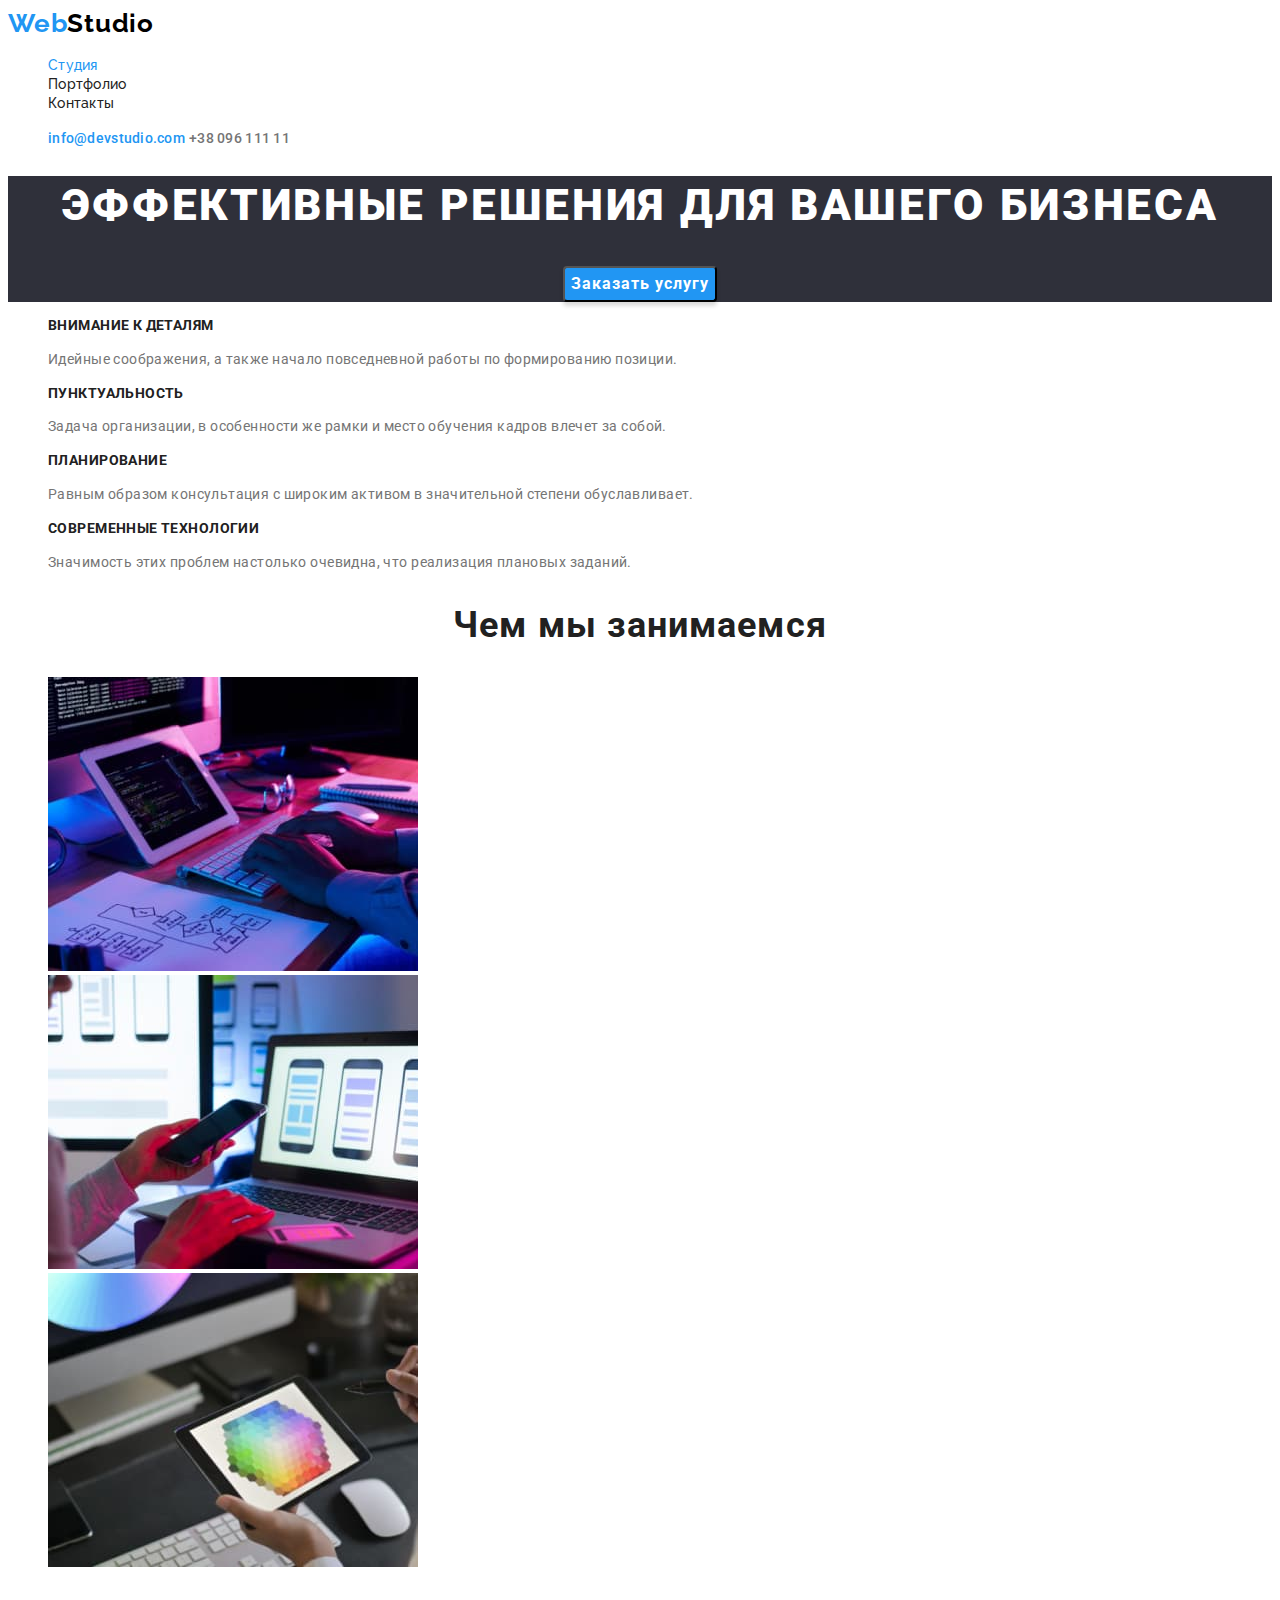
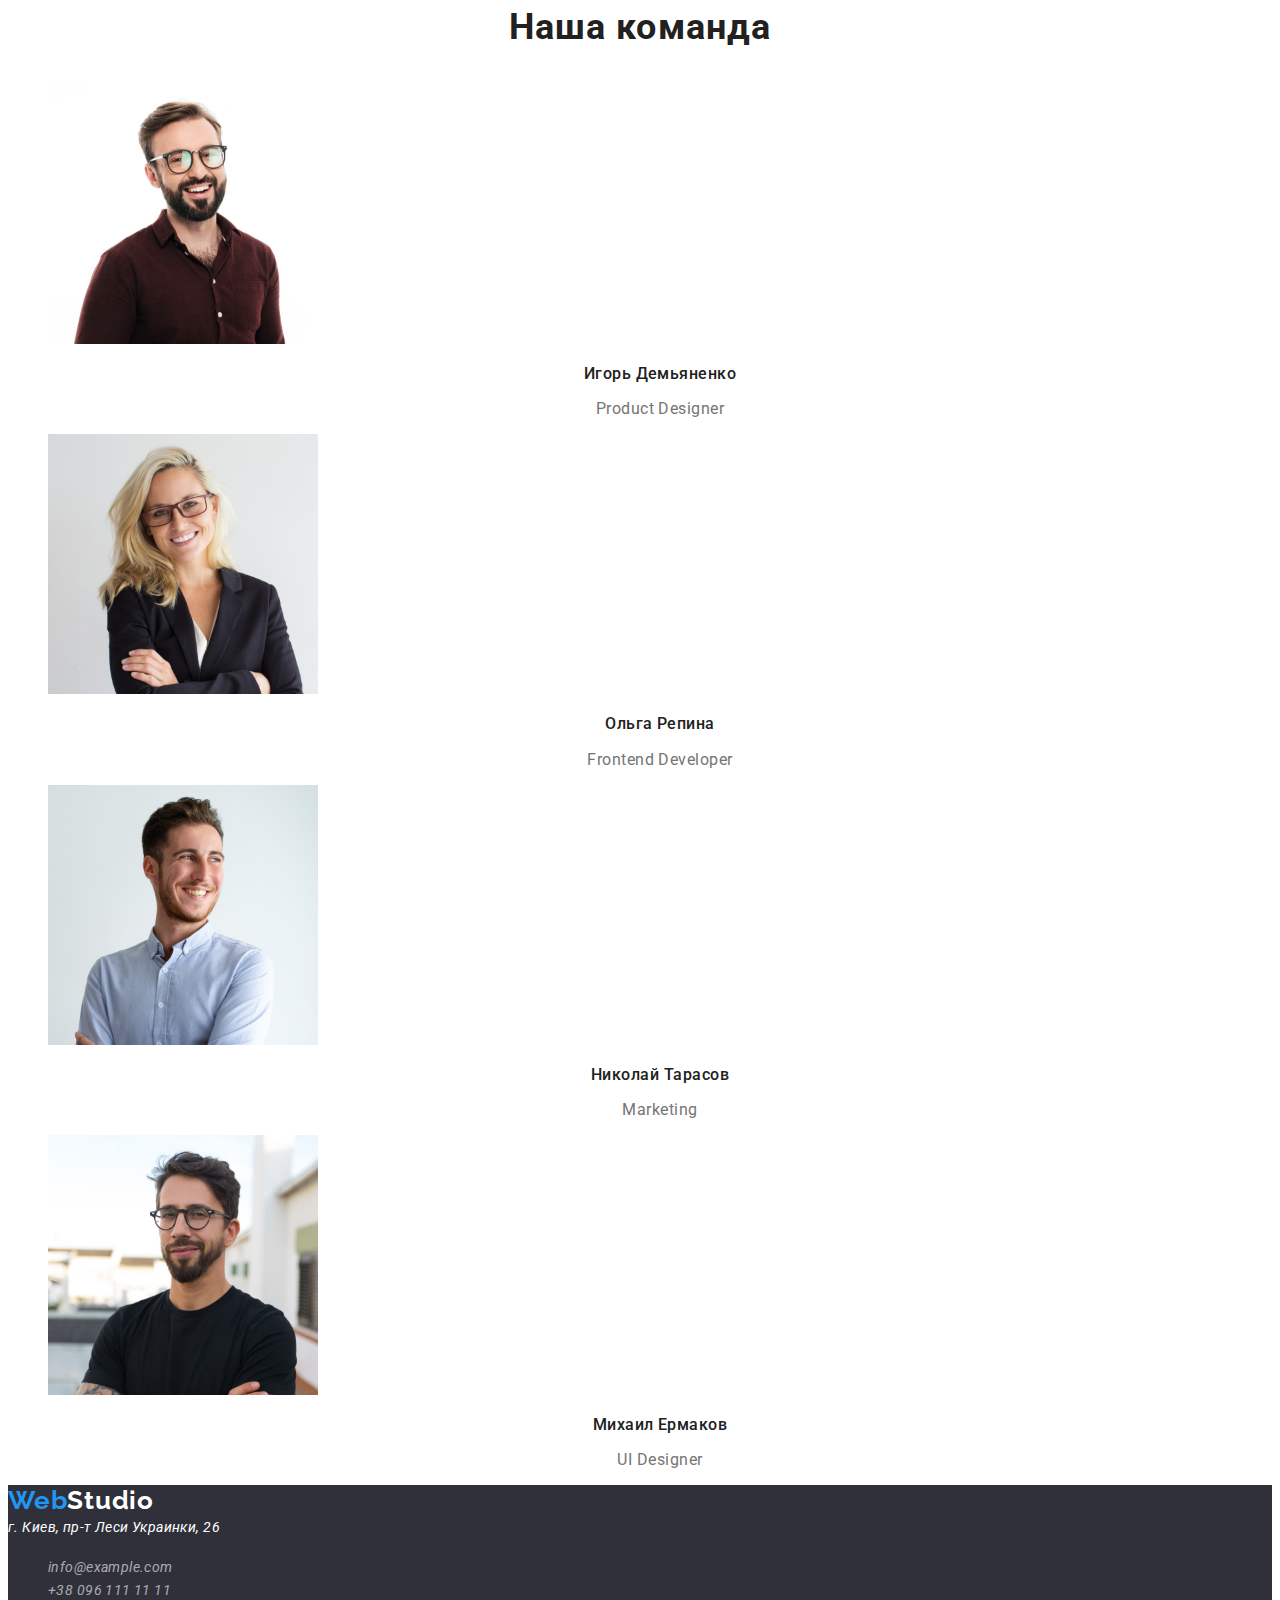
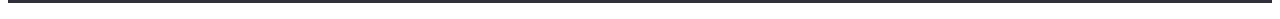
==== commit baf77951: "css done" ====
--- a/index.html
+++ b/index.html
@@ -15,56 +15,63 @@
 </head>
 
 <body>
-
   <!-- HEADER -->
   <header class="header">
     <nav class="site-nav">
       <a class="logo link" href="" lang="en">Web<span class="logo-black">Studio</span></a>
       <ul class="menu list">
-        <li class="menu-item"><a class="menu-link current link" href="./index.html">Студия</a></li>
-        <li class="menu-item"><a class="menu-link link" href="./portfolio.html">Портфолио</a></li>
-        <li class="menu-item"><a class="menu-link link" href="">Контакты</a></li>
+        <li class="menu-item">
+          <a class="menu-link current link" href="./index.html">Студия</a>
+        </li>
+        <li class="menu-item">
+          <a class="menu-link link" href="./portfolio.html">Портфолио</a>
+        </li>
+        <li class="menu-item">
+          <a class="menu-link link" href="">Контакты</a>
+        </li>
       </ul>
     </nav>
-    <a class="mail-link link current" href="mailto:info@devstudio.com">info@devstudio.com</a>
-    <a class="tel-link link" href="tel:+380961111111">+38 096 111 11</a>
+    <ul>
+      <a class="mail-link link current" href="mailto:info@devstudio.com">info@devstudio.com</a>
+      <a class="tel-link link" href="tel:+380961111111">+38 096 111 11</a>
+    </ul>
   </header>
 
   <main>
     <!-- SERVICE -->
-    <section class="hero" >
-      <h1 class="main-title" >Эффективные решения для вашего бизнеса</h1>
+    <section class="hero">
+      <h1 class="main-title">Эффективные решения для вашего бизнеса</h1>
       <button class="modal-btn" type="button">Заказать услугу</button>
     </section>
 
     <!-- SKILLS -->
-    <section class="skills" >
+    <section class="skills">
       <h2 hidden>Преимущества</h2>
-      <ul class="skills-menu list" >
-        <li class="skills-item" >
-          <h3 class="skills-title" >Внимание к деталям</h3>
-          <p class="skills-text" >
+      <ul class="skills-menu list">
+        <li class="skills-item">
+          <h3 class="skills-title">Внимание к деталям</h3>
+          <p class="skills-text">
             Идейные соображения, а также начало повседневной работы по
             формированию позиции.
           </p>
         </li>
-        <li class="skills-item" >
-          <h3 class="skills-title" >Пунктуальность</h3>
-          <p class="skills-text" >
+        <li class="skills-item">
+          <h3 class="skills-title">Пунктуальность</h3>
+          <p class="skills-text">
             Задача организации, в особенности же рамки и место обучения кадров
             влечет за собой.
           </p>
         </li>
-        <li class="skills-item" >
-          <h3 class="skills-title" >Планирование</h3>
-          <p class="skills-text" >
+        <li class="skills-item">
+          <h3 class="skills-title">Планирование</h3>
+          <p class="skills-text">
             Равным образом консультация с широким активом в значительной
             степени обуславливает.
           </p>
         </li>
-        <li class="skills-item" >
-          <h3 class="skills-title" >Современные технологии</h3>
-          <p class="skills-text" >
+        <li class="skills-item">
+          <h3 class="skills-title">Современные технологии</h3>
+          <p class="skills-text">
             Значимость этих проблем настолько очевидна, что реализация
             плановых заданий.
           </p>
@@ -89,9 +96,9 @@
     </section>
 
     <!-- TEAM -->
-    <section class="team" >
+    <section class="team">
       <h3 class="team-title">Наша команда</h3>
-      <ul class="team-menu list" >
+      <ul class="team-menu list">
         <li>
           <img class="team-image" src="./images/team/ihor.jpg" alt="Игорь" width="270" height="260" />
           <h3 class="team-name">Игорь Демьяненко</h3>
@@ -120,11 +127,15 @@
   <footer class="footer">
     <a class="logo link" href="" lang="en">Web<span class="logo-white">Studio</span></a>
     <address>
-      <a class="location link" href="https://goo.gl/maps/hZrBAjfU1j6jD1Ma9" target="_blank" rel="noopener noreferrer">г. Киев, пр-т Леси
-        Украинки, 26</a>
+      <a class="location link" href="https://goo.gl/maps/hZrBAjfU1j6jD1Ma9" target="_blank" rel="noopener noreferrer">г.
+        Киев, пр-т Леси Украинки, 26</a>
       <ul class="list">
-        <li><a class="footer-mail link" href="mailto:info@example.com">info@example.com</a></li>
-        <li><a class="footer-tel link " href="tel:+380961111111">+38 096 111 11 11</a></li>
+        <li>
+          <a class="footer-mail link" href="mailto:info@example.com">info@example.com</a>
+        </li>
+        <li>
+          <a class="footer-tel link" href="tel:+380961111111">+38 096 111 11 11</a>
+        </li>
       </ul>
     </address>
   </footer>
--- a/css/styles.css
+++ b/css/styles.css
@@ -245,3 +245,49 @@
 .footer-tel :focus {
   color: var(--accent-color-text);
 }
+
+/* ============ BUTTONS ============ */
+
+.btn-list {
+  font-family: var(--main-font);
+  font-weight: 500;
+  font-size: 16px;
+  line-height: 1.62;
+  text-align: center;
+  letter-spacing: 0.03em;
+  color: var(--accent-color-title);
+}
+
+.btn-list.current {
+  color: var(--accent-color-text);
+  background-color: var(--accent-color);
+}
+
+
+.btn-list:hover,
+.btn-list:focus {
+  color: var(--accent-color-text);
+  background-color: var(--accent-color);
+}
+
+/* ============ PICTURES LIST ============ */
+
+.port-title {
+  font-family: var(--main-font);
+  font-style: normal;
+  font-weight: 700;
+  font-size: 18px;
+  line-height: 2;
+  letter-spacing: 0.06em;
+  color: var(--accent-color-title);
+}
+
+.port-text {
+  font-family: var(--main-font);
+  font-style: normal;
+  font-weight: 400;
+  font-size: 16px;
+  line-height: 1.87;
+  letter-spacing: 0.03em;
+  color: var(--accent-color-desc);
+}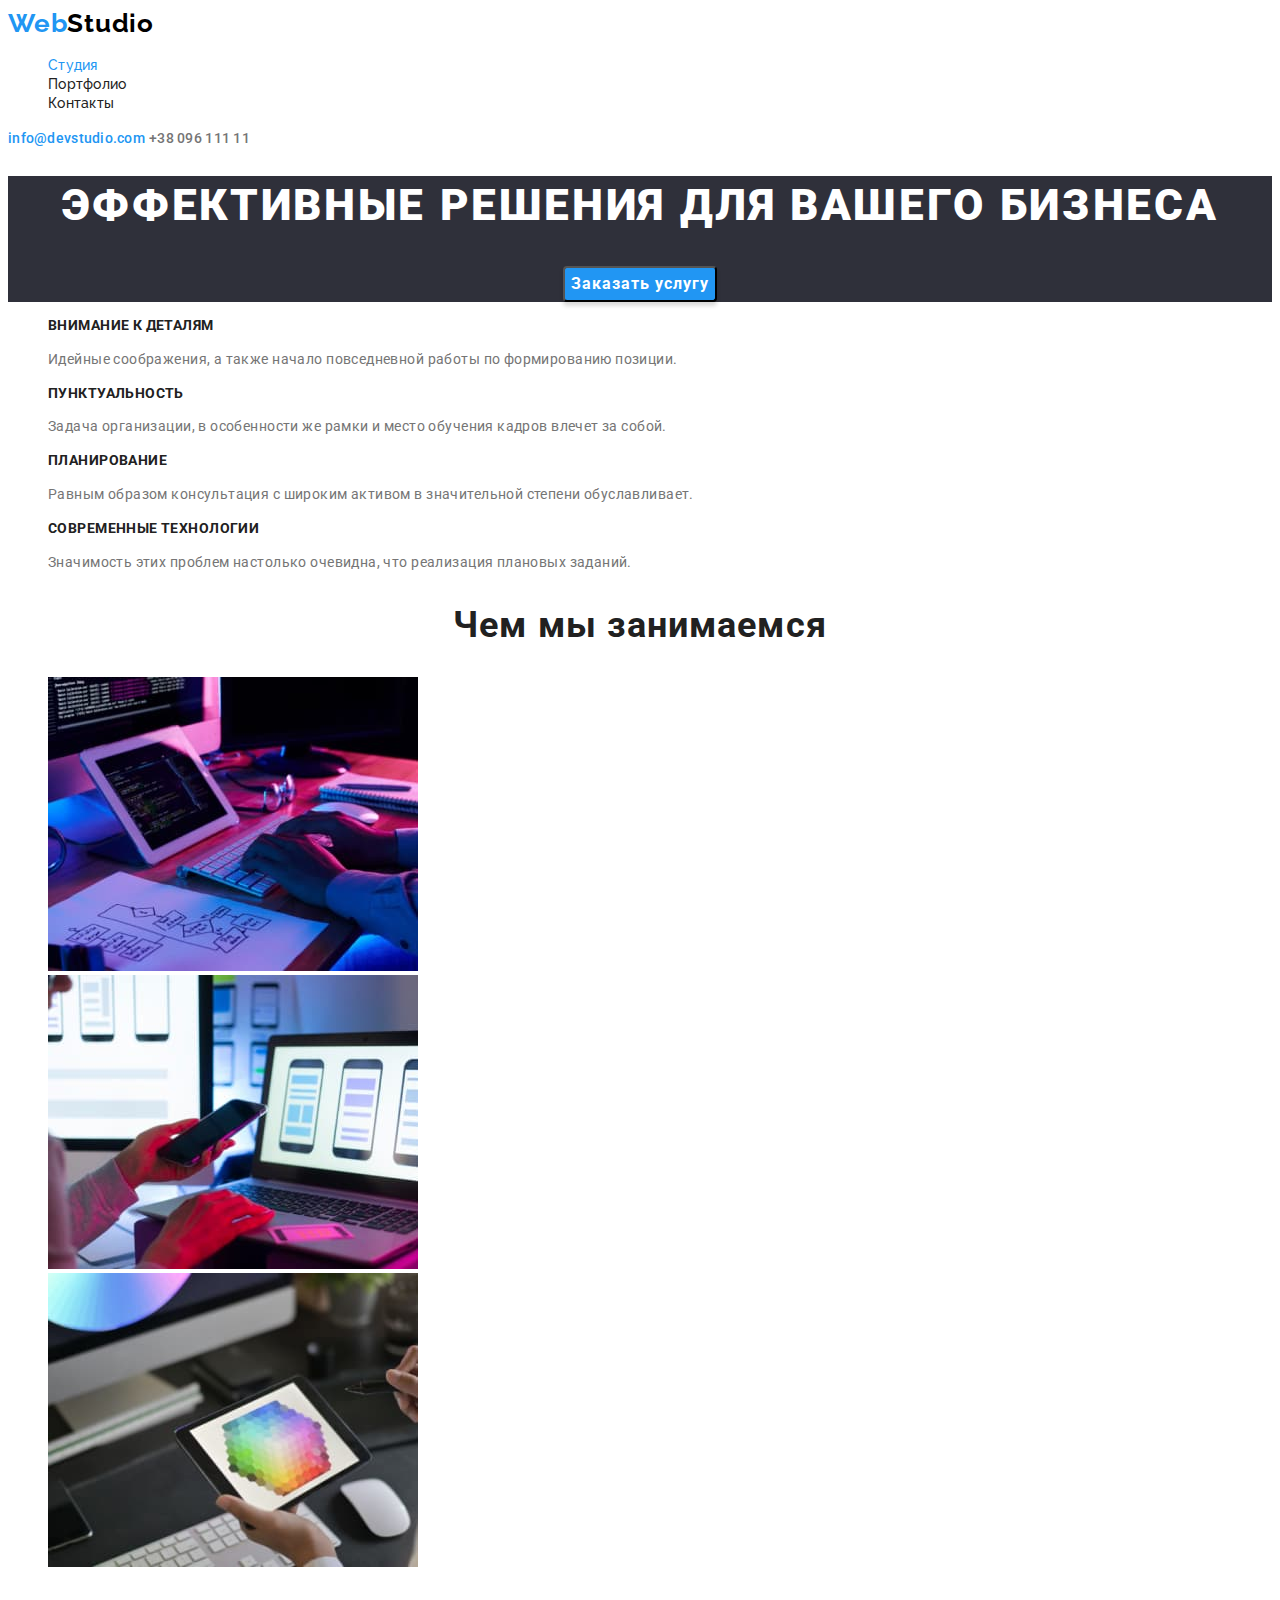
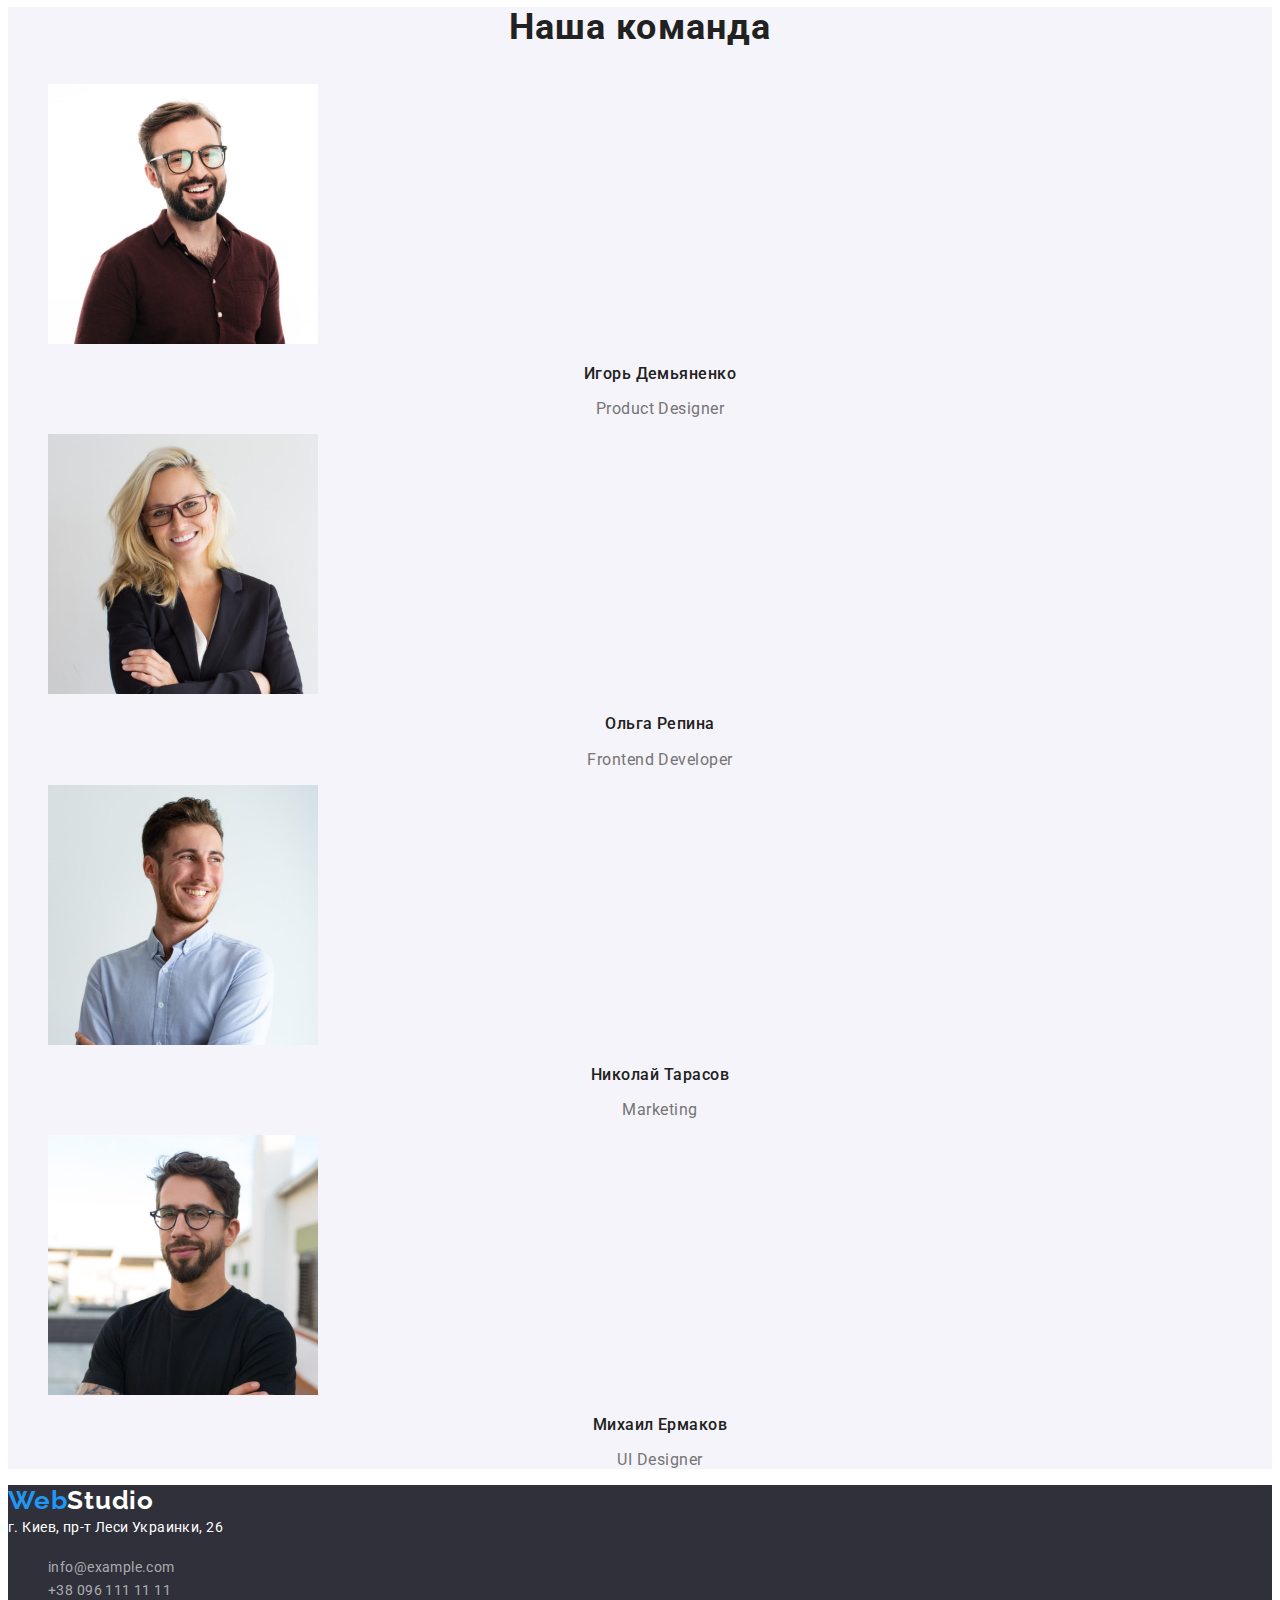
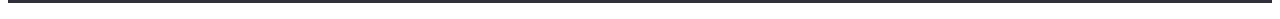
==== commit 8437fd7c: "hw-2 done" ====
--- a/index.html
+++ b/index.html
@@ -31,10 +31,8 @@
         </li>
       </ul>
     </nav>
-    <ul>
-      <a class="mail-link link current" href="mailto:info@devstudio.com">info@devstudio.com</a>
-      <a class="tel-link link" href="tel:+380961111111">+38 096 111 11</a>
-    </ul>
+    <a class="mail-link link current" href="mailto:info@devstudio.com">info@devstudio.com</a>
+    <a class="tel-link link" href="tel:+380961111111">+38 096 111 11</a>
   </header>
 
   <main>
--- a/css/styles.css
+++ b/css/styles.css
@@ -8,6 +8,7 @@
   --accent-color-back: #2f303a;
   --accent-color-cont: rgba(255, 255, 255, 0.6);
   --accent-color-logo: #000000;
+  --accent-color-team: #F5F4FA;
   --btn-hover: #188ce8;
 }
 
@@ -164,6 +165,10 @@
 
 /* ============ TEAM ============ */
 
+.team { 
+  background-color: var(--accent-color-team);
+}
+
 .team-title {
   text-align: center;
   font-family: var(--main-font);
@@ -211,6 +216,7 @@
 
 .location {
   font-family: var(--main-font);
+  font-style: normal;
   font-weight: 400;
   font-size: 14px;
   line-height: 1.71;
@@ -220,6 +226,7 @@
 
 .footer-mail {
   font-family: var(--main-font);
+  font-style: normal;
   font-weight: 400;
   font-size: 14px;
   line-height: 1.71;
@@ -234,6 +241,7 @@
 
 .footer-tel {
   font-family: var(--main-font);
+  font-style: normal;
   font-weight: 400;
   font-size: 14px;
   line-height: 1.71;
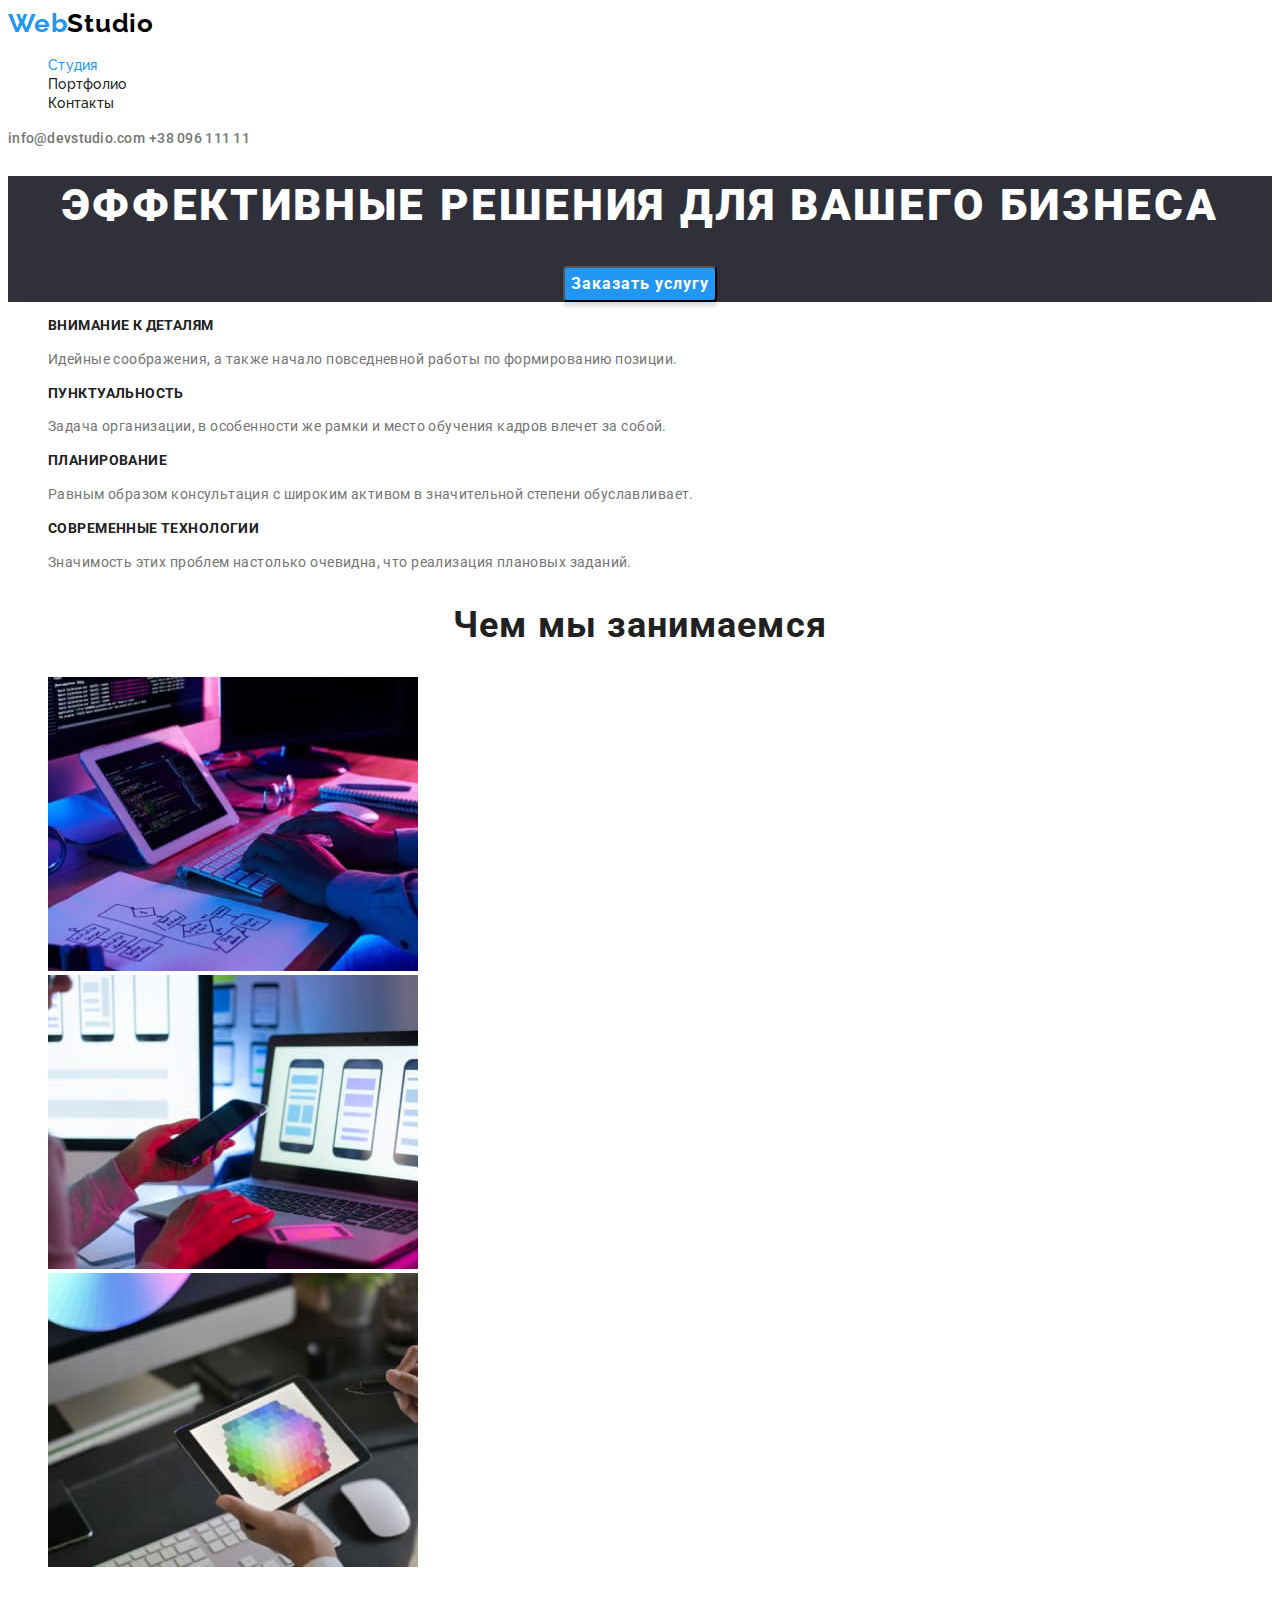
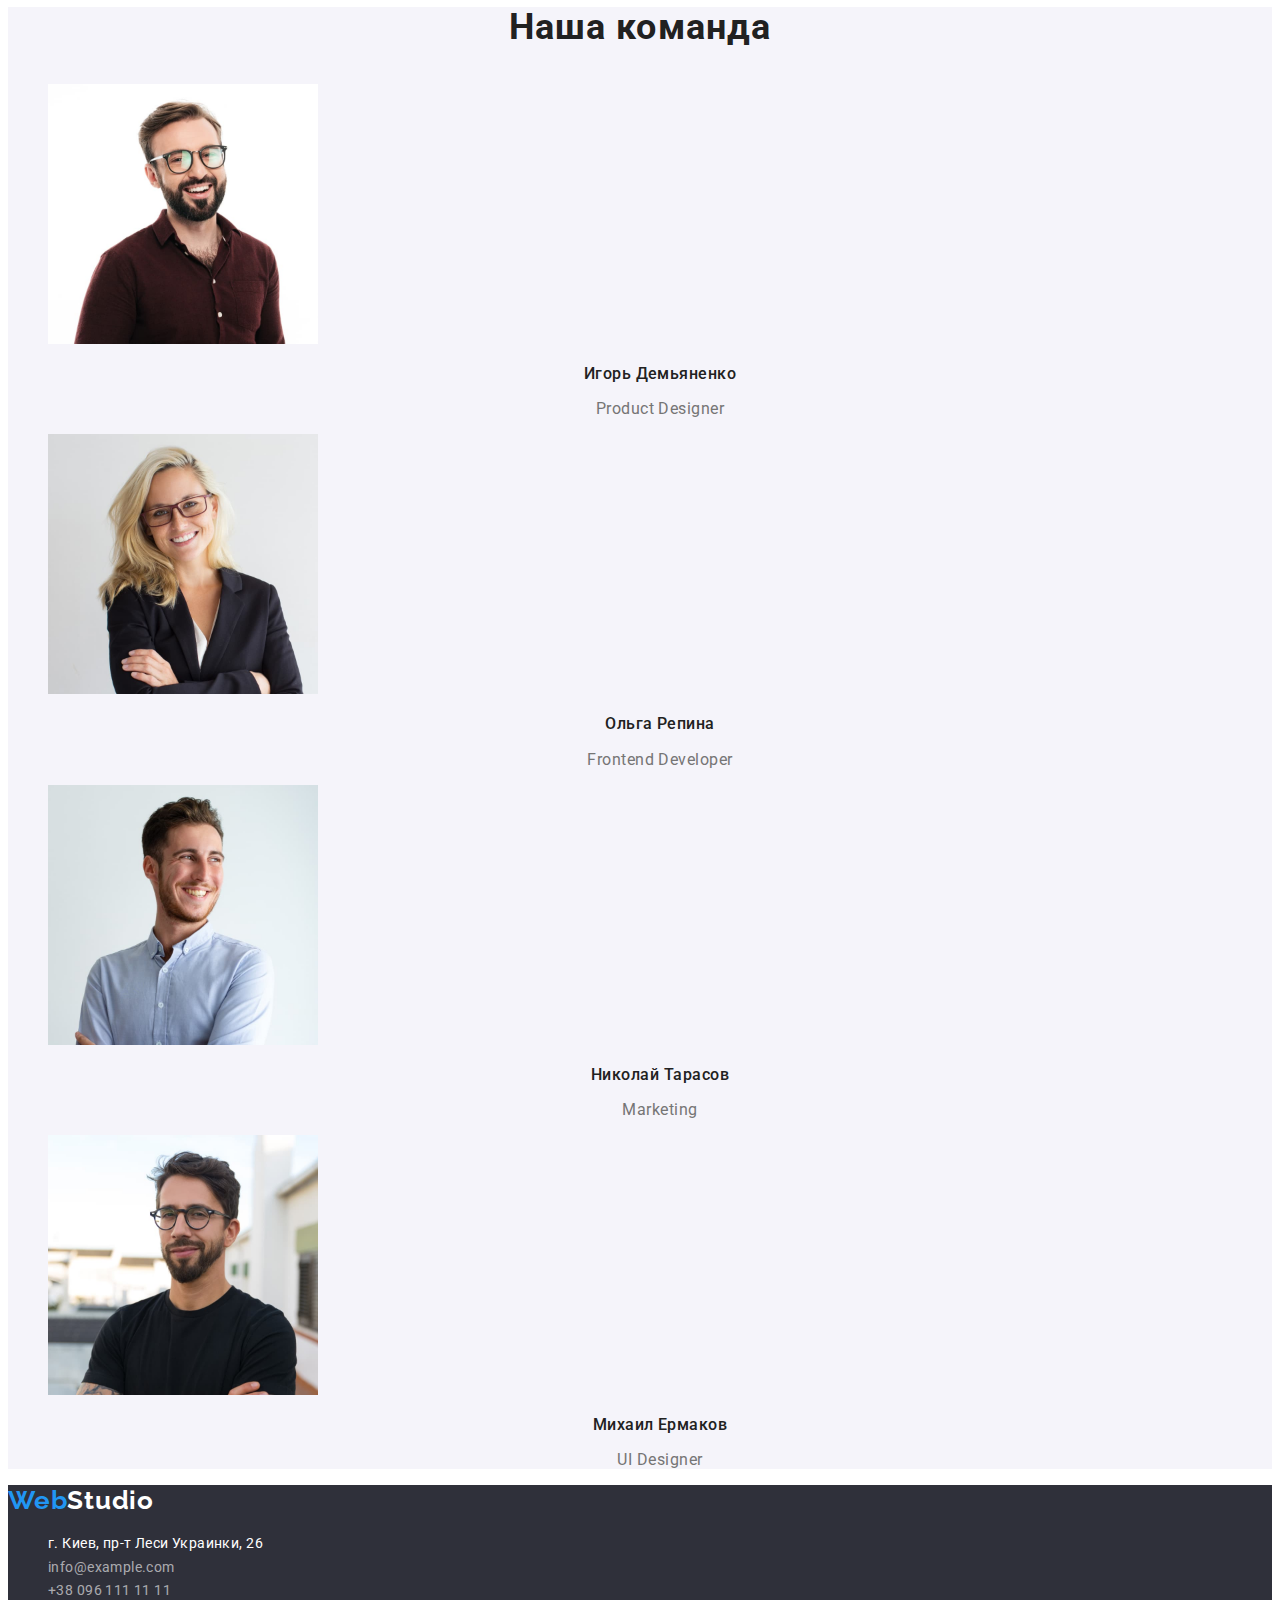
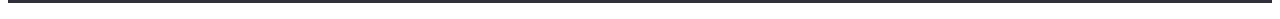
==== commit 7eb5b50f: "hw-2 footed address edit" ====
--- a/index.html
+++ b/index.html
@@ -31,7 +31,7 @@
         </li>
       </ul>
     </nav>
-    <a class="mail-link link current" href="mailto:info@devstudio.com">info@devstudio.com</a>
+    <a class="mail-link link" href="mailto:info@devstudio.com">info@devstudio.com</a>
     <a class="tel-link link" href="tel:+380961111111">+38 096 111 11</a>
   </header>
 
@@ -125,9 +125,11 @@
   <footer class="footer">
     <a class="logo link" href="" lang="en">Web<span class="logo-white">Studio</span></a>
     <address>
-      <a class="location link" href="https://goo.gl/maps/hZrBAjfU1j6jD1Ma9" target="_blank" rel="noopener noreferrer">г.
-        Киев, пр-т Леси Украинки, 26</a>
       <ul class="list">
+        <li>
+          <a class="location link" href="https://goo.gl/maps/hZrBAjfU1j6jD1Ma9" target="_blank"
+            rel="noopener noreferrer">г. Киев, пр-т Леси Украинки, 26</a>
+        </li>
         <li>
           <a class="footer-mail link" href="mailto:info@example.com">info@example.com</a>
         </li>
--- a/css/styles.css
+++ b/css/styles.css
@@ -72,10 +72,6 @@
   color: var(--accent-color);
 }
 
-.mail-link.current {
-  color: var(--accent-color);
-}
-
 .tel-link {
   font-family: var(--main-font);
   font-weight: 500;
